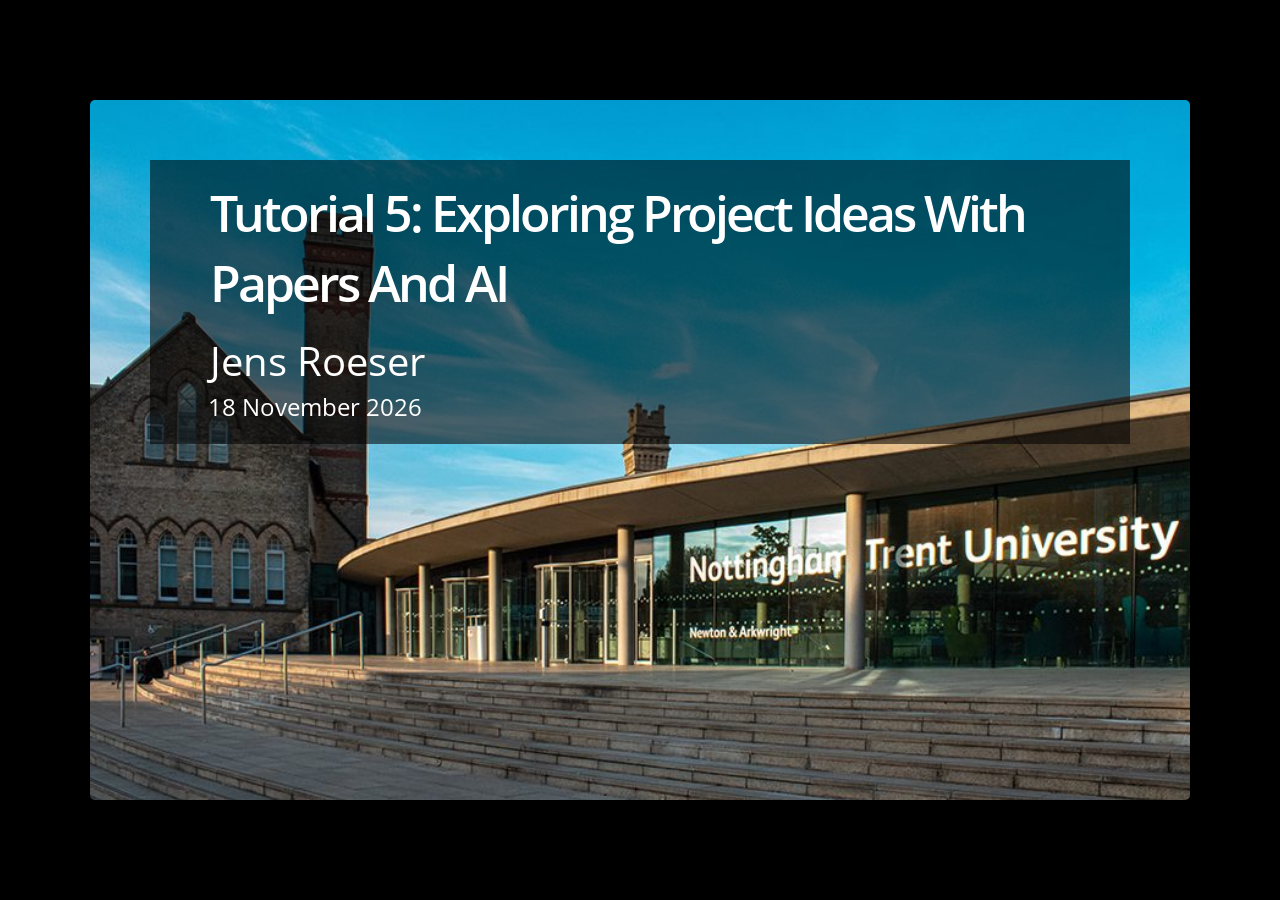
==== 2026/05-project-planning-literature-search-ai.html @ f16614b0 "Publish reviewed tutorial slides from e262f76" ====
<!DOCTYPE html>
<html>
<head>
  <title>Tutorial 5: Exploring Project Ideas With Papers And AI</title>

  <meta charset="utf-8">
  <meta http-equiv="X-UA-Compatible" content="chrome=1">
  <meta name="generator" content="pandoc" />



  <meta name="date" content="2026-11-18" />

  <meta name="viewport" content="width=device-width, initial-scale=1">
  <meta name="apple-mobile-web-app-capable" content="yes">

  <base target="_blank">

  <script type="text/javascript">
    var SLIDE_CONFIG = {
      // Slide settings
      settings: {
                title: 'Tutorial 5: Exploring Project Ideas With Papers And AI',
                        useBuilds: true,
        usePrettify: true,
        enableSlideAreas: true,
        enableTouch: true,
                      },

      // Author information
      presenters: [
            {
        name:  '<span style="font-size: 40px; font-face: bold">Jens Roeser</span>' ,
        company: '',
        gplus: '',
        twitter: '',
        www: '',
        github: ''
      },
            ]
    };
  </script>

  <script>// Pandoc 2.9 adds attributes on both header and div. We remove the former (to
// be compatible with the behavior of Pandoc < 2.8).
document.addEventListener('DOMContentLoaded', function(e) {
  var hs = document.querySelectorAll("div.section[class*='level'] > :first-child");
  var i, h, a;
  for (i = 0; i < hs.length; i++) {
    h = hs[i];
    if (!/^h[1-6]$/i.test(h.tagName)) continue;  // it should be a header h1-h6
    a = h.attributes;
    while (a.length > 0) h.removeAttribute(a[0].name);
  }
});
</script>
  <style type="text/css">@font-face {
font-family: 'Open Sans';
font-style: normal;
font-weight: 400;
src: url([data-uri]) format('truetype');
}
@font-face {
font-family: 'Open Sans';
font-style: normal;
font-weight: 600;
src: url([data-uri]) format('truetype');
}
@font-face {
font-family: 'Open Sans';
font-style: italic;
font-weight: 400;
src: url([data-uri]) format('truetype');
}
@font-face {
font-family: 'Open Sans';
font-style: italic;
font-weight: 600;
src: url([data-uri]) format('truetype');
}
@font-face {
font-family: 'Source Code Pro';
font-style: normal;
font-weight: 400;
src: url([data-uri]) format('truetype');
}
</style>
  <style type="text/css">@charset "UTF-8";

html, body, div, span, applet, object, iframe,
h1, h2, h3, h4, h5, h6, p, blockquote, pre,
a, abbr, acronym, address, big, cite, code,
del, dfn, em, img, ins, kbd, q, s, samp,
small, strike, strong, tt, var,
b, u, i, center,
dl, dt, dd, ol, ul, li,
fieldset, form, label, legend,
table, caption, tbody, tfoot, thead, tr, th, td,
article, aside, canvas, details, embed,
figure, figcaption, footer, header, hgroup,
menu, nav, output, ruby, section, summary,
time, mark, audio, video {
margin: 0;
padding: 0;
border: 0;
font: inherit;
font-size: 100%;
vertical-align: baseline;
}

html {
line-height: 1.2;
}

ul {
list-style: none;
}

table {
border-collapse: collapse;
border-spacing: 0;
}

caption, th, td {
font-weight: normal;
vertical-align: middle;
}

q, blockquote {
quotes: none;
}

q:before, q:after, blockquote:before, blockquote:after {
content: "";
content: none;
}

a img {
border: none;
}

article, aside, details, figcaption, figure, footer, header, hgroup, menu, nav, section, summary {
display: block;
}


html {
height: 100%;
overflow: hidden;
}

body {
margin: 0;
padding: 0;
opacity: 0;
height: 100%;
min-height: 740px;
width: 100%;
overflow: hidden;
color: #fff;
-webkit-font-smoothing: antialiased;
-moz-font-smoothing: antialiased;
-ms-font-smoothing: antialiased;
-o-font-smoothing: antialiased;
-webkit-transition: opacity 250ms ease-in;
-webkit-transition-delay: 100ms;
-moz-transition: opacity 250ms ease-in 100ms;
-o-transition: opacity 250ms ease-in 100ms;
transition: opacity 250ms ease-in 100ms;
}

body.loaded {
opacity: 1 !important;
}

input, button {
vertical-align: middle;
}

slides > slide[hidden] {
display: none !important;
}

slides {
width: 100%;
height: 100%;
position: absolute;
left: 0;
top: 0;
-webkit-transform: translate3d(0, 0, 0);
-moz-transform: translate3d(0, 0, 0);
-ms-transform: translate3d(0, 0, 0);
-o-transform: translate3d(0, 0, 0);
transform: translate3d(0, 0, 0);
-webkit-perspective: 1000;
-moz-perspective: 1000;
-ms-perspective: 1000;
-o-perspective: 1000;
perspective: 1000;
-webkit-transform-style: preserve-3d;
-moz-transform-style: preserve-3d;
-ms-transform-style: preserve-3d;
-o-transform-style: preserve-3d;
transform-style: preserve-3d;
-webkit-transition: opacity 250ms ease-in;
-webkit-transition-delay: 100ms;
-moz-transition: opacity 250ms ease-in 100ms;
-o-transition: opacity 250ms ease-in 100ms;
transition: opacity 250ms ease-in 100ms;
}

slides > slide {
display: block;
position: absolute;
overflow: hidden;
left: 50%;
top: 50%;
-webkit-box-sizing: border-box;
-moz-box-sizing: border-box;
box-sizing: border-box;
}




::selection {
color: white;
background-color: #ffd14d;
text-shadow: none;
}

::-webkit-scrollbar {
height: 16px;
overflow: visible;
width: 16px;
}

::-webkit-scrollbar-thumb {
background-color: rgba(0, 0, 0, 0.1);
background-clip: padding-box;
border: solid transparent;
min-height: 28px;
padding: 100px 0 0;
-webkit-box-shadow: inset 1px 1px 0 rgba(0, 0, 0, 0.1), inset 0 -1px 0 rgba(0, 0, 0, 0.07);
-moz-box-shadow: inset 1px 1px 0 rgba(0, 0, 0, 0.1), inset 0 -1px 0 rgba(0, 0, 0, 0.07);
box-shadow: inset 1px 1px 0 rgba(0, 0, 0, 0.1), inset 0 -1px 0 rgba(0, 0, 0, 0.07);
border-width: 1px 1px 1px 6px;
}

::-webkit-scrollbar-thumb:hover {
background-color: rgba(0, 0, 0, 0.5);
}

::-webkit-scrollbar-button {
height: 0;
width: 0;
}

::-webkit-scrollbar-track {
background-clip: padding-box;
border: solid transparent;
border-width: 0 0 0 4px;
}

::-webkit-scrollbar-corner {
background: transparent;
}

body {
background: black;
}

slides > slide {
font-family: 'Open Sans', Arial, sans-serif;
font-size: 26px;
color: #797979;
width: 900px;
height: 700px;
margin-left: -450px;
margin-top: -350px;
padding: 40px 60px;
-webkit-border-radius: 5px;
-moz-border-radius: 5px;
-ms-border-radius: 5px;
-o-border-radius: 5px;
border-radius: 5px;
-webkit-transition: all 0.6s ease-in-out;
-moz-transition: all 0.6s ease-in-out;
-o-transition: all 0.6s ease-in-out;
transition: all 0.6s ease-in-out;
}

slides > slide.far-past {
}

slides > slide.past {
opacity: 0;
}

slides > slide.current {
display: block;
opacity: 1;
z-index: 1;
}
slides > slide:not(.current) {
z-index: 0;
}

slides > slide.current .auto-fadein {
opacity: 1;
}

slides > slide.current .gdbar {
-webkit-background-size: 100% 100%;
-moz-background-size: 100% 100%;
-o-background-size: 100% 100%;
background-size: 100% 100%;
}

slides > slide.next {
opacity: 0;
pointer-events: none;
}

slides > slide.far-next {
}

slides > slide.dark {
background: #515151 !important;
}

slides > slide:not(.nobackground):after {
font-size: 12pt;
content: attr(data-slide-num) "/" attr(data-total-slides);
position: absolute;
bottom: 20px;
right: 60px;
line-height: 1.9;
}

slides > slide.title-slide:after {
content: '';
position: absolute;
bottom: 40px;
right: 40px;
width: 100%;
height: 60px;
}

slides > slide.backdrop {
z-index: -10;
display: block !important;
background: -webkit-gradient(linear, 50% 0%, 50% 100%, color-stop(0%, #ffffff), color-stop(85%, #ffffff), color-stop(100%, #e6e6e6));
background: -webkit-linear-gradient(#ffffff, #ffffff 85%, #e6e6e6);
background: -moz-linear-gradient(#ffffff, #ffffff 85%, #e6e6e6);
background: -o-linear-gradient(#ffffff, #ffffff 85%, #e6e6e6);
background: linear-gradient(#ffffff, #ffffff 85%, #e6e6e6);
background-color: white;
}

slides > slide.backdrop:after, slides > slide.backdrop:before {
display: none;
}

slides > slide > hgroup + article {
margin-top: 45px;
}

slides > slide > hgroup + article.flexbox.vcenter, slides > slide > hgroup + article.flexbox.vleft, slides > slide > hgroup + article.flexbox.vright {
height: 80%;
}

slides > slide > hgroup + article p {
margin-bottom: 1em;
}

slides > slide > article:only-child {
height: 100%;
}

slides > slide > article:only-child > iframe {
height: 95%;
}

slides.layout-faux-widescreen > slide {
padding: 40px 160px;
}

slides.layout-widescreen > slide,
slides.layout-faux-widescreen > slide {
margin-left: -550px;
width: 1100px;
}

slides.layout-widescreen > slide.far-past,
slides.layout-faux-widescreen > slide.far-past {
-webkit-transform: translate(-2260px);
-moz-transform: translate(-2260px);
-ms-transform: translate(-2260px);
-o-transform: translate(-2260px);
transform: translate(-2260px);
-webkit-transform: translate3d(-2260px, 0, 0);
-moz-transform: translate3d(-2260px, 0, 0);
-ms-transform: translate3d(-2260px, 0, 0);
-o-transform: translate3d(-2260px, 0, 0);
transform: translate3d(-2260px, 0, 0);
}

slides.layout-widescreen > slide.past,
slides.layout-faux-widescreen > slide.past {
display: block;
opacity: 0;
}

slides.layout-widescreen > slide.current,
slides.layout-faux-widescreen > slide.current {
display: block;
opacity: 1;
}

slides.layout-widescreen > slide.next,
slides.layout-faux-widescreen > slide.next {
display: block;
opacity: 0;
pointer-events: none;
}

slides.layout-widescreen > slide.far-next,
slides.layout-faux-widescreen > slide.far-next {
-webkit-transform: translate(2260px);
-moz-transform: translate(2260px);
-ms-transform: translate(2260px);
-o-transform: translate(2260px);
transform: translate(2260px);
-webkit-transform: translate3d(2260px, 0, 0);
-moz-transform: translate3d(2260px, 0, 0);
-ms-transform: translate3d(2260px, 0, 0);
-o-transform: translate3d(2260px, 0, 0);
transform: translate3d(2260px, 0, 0);
}

slides.layout-widescreen #prev-slide-area,
slides.layout-faux-widescreen #prev-slide-area {
margin-left: -650px;
}

slides.layout-widescreen #next-slide-area,
slides.layout-faux-widescreen #next-slide-area {
margin-left: 550px;
}

b {
font-weight: 600;
}

a {
color: #2a7cdf;
text-decoration: none;
border-bottom: 1px solid rgba(42, 124, 223, 0.5);
}

a:hover {
color: black !important;
}

h1, h2, h3 {
font-weight: 600;
}

h2 {
font-size: 45px;
line-height: 65px;
letter-spacing: -2px;
color: #515151;
}

h3 {
font-size: 30px;
letter-spacing: -1px;
line-height: 2;
font-weight: inherit;
color: #797979;
}

ol, ul {
margin-left: 1.2em;
margin-bottom: 1em;
position: relative;
}
ol {
margin-left: 1.4em;
}

ol li,
ul li {
margin-bottom: 0.5em;
}

ul li ul {
margin-left: 2em;
margin-bottom: 0;
}

ul li ul li:before {
content: '-';
font-weight: 600;
}

ul > li:before {
content: '\00B7';
margin-left: -1em;
position: absolute;
font-weight: 600;
}

ul ul,
ol ul {
margin-top: .5em;
}
ol ul,
ol ol {
margin-top: .5em;
}

.highlight-code slide.current pre > * {
opacity: 0.25;
-webkit-transition: opacity 0.5s ease-in;
-moz-transition: opacity 0.5s ease-in;
-o-transition: opacity 0.5s ease-in;
transition: opacity 0.5s ease-in;
}

.highlight-code slide.current b {
opacity: 1;
}

pre {
font-family: 'Source Code Pro', 'Courier New', monospace;
font-size: 20px;
line-height: 28px;
padding: 10px 0 10px 60px;
letter-spacing: -1px;
margin-bottom: 20px;
width: 106%;
left: -60px;
position: relative;
-webkit-box-sizing: border-box;
-moz-box-sizing: border-box;
box-sizing: border-box;

}
.prettyprint {
background-color: #e6e6e6;
}

pre[data-lang]:after {
content: attr(data-lang);
background-color: darkgrey;
right: 0;
top: 0;
position: absolute;
font-size: 16pt;
color: white;
padding: 2px 25px;
text-transform: uppercase;
}

pre[data-lang="go"] {
color: #333;
}

code {
font-size: 95%;
font-family: 'Source Code Pro', 'Courier New', monospace;
color: black;
}

iframe {
width: 100%;
height: 510px;
background: white;
border: 1px solid #e6e6e6;
-webkit-box-sizing: border-box;
-moz-box-sizing: border-box;
box-sizing: border-box;
}

dt {
font-weight: bold;
}

button {
display: inline-block;
background: -webkit-gradient(linear, 50% 0%, 50% 100%, color-stop(40%, #f9f9f9), color-stop(70%, #e3e3e3));
background: -webkit-linear-gradient(#f9f9f9 40%, #e3e3e3 70%);
background: -moz-linear-gradient(#f9f9f9 40%, #e3e3e3 70%);
background: -o-linear-gradient(#f9f9f9 40%, #e3e3e3 70%);
background: linear-gradient(#f9f9f9 40%, #e3e3e3 70%);
border: 1px solid darkgrey;
-webkit-border-radius: 3px;
-moz-border-radius: 3px;
-ms-border-radius: 3px;
-o-border-radius: 3px;
border-radius: 3px;
padding: 5px 8px;
outline: none;
white-space: nowrap;
-webkit-user-select: none;
-moz-user-select: none;
user-select: none;
cursor: pointer;
text-shadow: 1px 1px white;
font-size: 10pt;
}

button:not(:disabled):hover {
border-color: #515151;
}

button:not(:disabled):active {
background: -webkit-gradient(linear, 50% 0%, 50% 100%, color-stop(40%, #e3e3e3), color-stop(70%, #f9f9f9));
background: -webkit-linear-gradient(#e3e3e3 40%, #f9f9f9 70%);
background: -moz-linear-gradient(#e3e3e3 40%, #f9f9f9 70%);
background: -o-linear-gradient(#e3e3e3 40%, #f9f9f9 70%);
background: linear-gradient(#e3e3e3 40%, #f9f9f9 70%);
}

:disabled {
color: darkgrey;
}

.blue {
color: #4387fd;
}

.blue2 {
color: #3c8ef3;
}

.blue3 {
color: #2a7cdf;
}

.yellow {
color: #ffd14d;
}

.yellow2 {
color: #f9cc46;
}

.yellow3 {
color: #f6c000;
}

.green {
color: #0da861;
}

.green2 {
color: #00a86d;
}

.green3 {
color: #009f5d;
}

.red {
color: #f44a3f;
}

.red2 {
color: #e0543e;
}

.red3 {
color: #d94d3a;
}

.gray {
color: #e6e6e6;
}

.gray2 {
color: darkgrey;
}

.gray3 {
color: #797979;
}

.gray4 {
color: #515151;
}

.white {
color: white !important;
}

.black {
color: black !important;
}

.columns-2 {
-webkit-column-count: 2;
-moz-column-count: 2;
-ms-column-count: 2;
-o-column-count: 2;
column-count: 2;
}

.columns-2 ul, .columns-2 ol {
-webkit-transform: translate3d(0, 0, 0);
}

table.rmdtable {
width: 100%;
border-collapse: -moz-initial;
border-collapse: initial;
border-spacing: 2px;
border-bottom: 1px solid #797979;
}

table.rmdtable tr > td:first-child, table th {
font-weight: 600;
color: #515151;
}

table.rmdtable tr:nth-child(odd) {
background-color: #e6e6e6;
}

table.rmdtable th {
color: white;
font-size: 18px;
background: -webkit-gradient(linear, 50% 0%, 50% 100%, color-stop(40%, #4387fd), color-stop(80%, #2a7cdf)) no-repeat;
background: -webkit-linear-gradient(top, #4387fd 40%, #2a7cdf 80%) no-repeat;
background: -moz-linear-gradient(top, #4387fd 40%, #2a7cdf 80%) no-repeat;
background: -o-linear-gradient(top, #4387fd 40%, #2a7cdf 80%) no-repeat;
background: linear-gradient(top, #4387fd 40%, #2a7cdf 80%) no-repeat;
}

table.rmdtable td, table th {
font-size: 18px;
padding: 1em 0.5em;
}

table.rmdtable td.highlight {
color: #515151;
background: -webkit-gradient(linear, 50% 0%, 50% 100%, color-stop(40%, #ffd14d), color-stop(80%, #f6c000)) no-repeat;
background: -webkit-linear-gradient(top, #ffd14d 40%, #f6c000 80%) no-repeat;
background: -moz-linear-gradient(top, #ffd14d 40%, #f6c000 80%) no-repeat;
background: -o-linear-gradient(top, #ffd14d 40%, #f6c000 80%) no-repeat;
background: linear-gradient(top, #ffd14d 40%, #f6c000 80%) no-repeat;
}

table.rmdtable.rows {
border-bottom: none;
border-right: 1px solid #797979;
}

q {
font-size: 45px;
line-height: 72px;
}

q:before {
content: '\201C';
position: absolute;
margin-left: -0.5em;
}

q:after {
content: '\201D';
position: absolute;
margin-left: 0.1em;
}

slide.fill {
background-repeat: no-repeat;
-webkit-border-radius: 5px;
-moz-border-radius: 5px;
-ms-border-radius: 5px;
-o-border-radius: 5px;
border-radius: 5px;
-webkit-background-size: cover;
-moz-background-size: cover;
-o-background-size: cover;
background-size: cover;
}


article.smaller p, article.smaller ul, article.smaller ol {
font-size: 20px;
line-height: 24px;
letter-spacing: 0;
}

article.smaller table td, article.smaller table th {
font-size: 14px;
}

article.smaller pre {
font-size: 15px;
line-height: 20px;
letter-spacing: 0;
}

article.smaller q {
font-size: 40px;
line-height: 48px;
}

article.smaller q:before, article.smaller q:after {
font-size: 60px;
}


.build > * {
-webkit-transition: opacity 0.5s ease-in-out;
-webkit-transition-delay: 0.2s;
-moz-transition: opacity 0.5s ease-in-out 0.2s;
-o-transition: opacity 0.5s ease-in-out 0.2s;
transition: opacity 0.5s ease-in-out 0.2s;
}

.build .to-build {
opacity: 0;
}

.build .build-fade {
opacity: 0.3;
}

.build .build-fade:hover {
opacity: 1.0;
}

.popup .next .build .to-build {
opacity: 1;
}

.popup .next .build .build-fade {
opacity: 1;
}


.prettyprint .str,
.prettyprint .atv {

color: #009f5d;
}

.prettyprint .kwd,
.prettyprint .tag {

color: #0066cc;
}

.prettyprint .com {

color: #797979;
font-style: italic;
}

.prettyprint .lit {

color: #7f0000;
}

.prettyprint .pun,
.prettyprint .opn,
.prettyprint .clo {
color: #515151;
}

.prettyprint .typ,
.prettyprint .atn,
.prettyprint .dec,
.prettyprint .var {

color: #d94d3a;
}

.prettyprint .pln {
color: #515151;
}

.note {
position: absolute;
z-index: 100;
width: 100%;
height: 100%;
top: 0;
left: 0;
padding: 1em;
background: rgba(0, 0, 0, 0.3);
opacity: 0;
pointer-events: none;
display: -webkit-box !important;
display: -moz-box !important;
display: -ms-box !important;
display: -o-box !important;
display: box !important;
-webkit-box-orient: vertical;
-moz-box-orient: vertical;
-ms-box-orient: vertical;
box-orient: vertical;
-webkit-box-align: center;
-moz-box-align: center;
-ms-box-align: center;
box-align: center;
-webkit-box-pack: center;
-moz-box-pack: center;
-ms-box-pack: center;
box-pack: center;
-webkit-border-radius: 5px;
-moz-border-radius: 5px;
-ms-border-radius: 5px;
-o-border-radius: 5px;
border-radius: 5px;
-webkit-box-sizing: border-box;
-moz-box-sizing: border-box;
box-sizing: border-box;
-webkit-transform: translateY(350px);
-moz-transform: translateY(350px);
-ms-transform: translateY(350px);
-o-transform: translateY(350px);
transform: translateY(350px);
-webkit-transition: all 0.4s ease-in-out;
-moz-transition: all 0.4s ease-in-out;
-o-transition: all 0.4s ease-in-out;
transition: all 0.4s ease-in-out;
}

.note > section {
background: #fff;
-webkit-border-radius: 5px;
-moz-border-radius: 5px;
-ms-border-radius: 5px;
-o-border-radius: 5px;
border-radius: 5px;
-webkit-box-shadow: 0 0 10px #797979;
-moz-box-shadow: 0 0 10px #797979;
box-shadow: 0 0 10px #797979;
width: 60%;
padding: 2em;
}

.with-notes.popup slides.layout-widescreen slide.next,
.with-notes.popup slides.layout-faux-widescreen slide.next {
-webkit-transform: translate3d(690px, 80px, 0) scale(0.35);
-moz-transform: translate3d(690px, 80px, 0) scale(0.35);
-ms-transform: translate3d(690px, 80px, 0) scale(0.35);
-o-transform: translate3d(690px, 80px, 0) scale(0.35);
transform: translate3d(690px, 80px, 0) scale(0.35);
}

.with-notes.popup slides.layout-widescreen slide .note,
.with-notes.popup slides.layout-faux-widescreen slide .note {
-webkit-transform: translate3d(300px, 800px, 0) scale(1.5);
-moz-transform: translate3d(300px, 800px, 0) scale(1.5);
-ms-transform: translate3d(300px, 800px, 0) scale(1.5);
-o-transform: translate3d(300px, 800px, 0) scale(1.5);
transform: translate3d(300px, 800px, 0) scale(1.5);
}

.with-notes.popup slide {
overflow: visible;
background: white;
-webkit-transition: none;
-moz-transition: none;
-o-transition: none;
transition: none;
pointer-events: none;
-webkit-transform-origin: 0 0;
-moz-transform-origin: 0 0;
-ms-transform-origin: 0 0;
-o-transform-origin: 0 0;
transform-origin: 0 0;
}

.with-notes.popup slide:not(.backdrop) {
-webkit-transform: scale(0.6) translate3d(0.5em, 0.5em, 0);
-moz-transform: scale(0.6) translate3d(0.5em, 0.5em, 0);
-ms-transform: scale(0.6) translate3d(0.5em, 0.5em, 0);
-o-transform: scale(0.6) translate3d(0.5em, 0.5em, 0);
transform: scale(0.6) translate3d(0.5em, 0.5em, 0);
-webkit-box-shadow: 0 0 10px #797979;
-moz-box-shadow: 0 0 10px #797979;
box-shadow: 0 0 10px #797979;
}

.with-notes.popup slide.backdrop {
background-image: -webkit-gradient(radial, 50% 50%, 0, 50% 50%, 600, color-stop(0%, #b1dfff), color-stop(100%, #4387fd));
background-image: -webkit-radial-gradient(50% 50%, #b1dfff 0%, #4387fd 600px);
background-image: -moz-radial-gradient(50% 50%, #b1dfff 0%, #4387fd 600px);
background-image: -o-radial-gradient(50% 50%, #b1dfff 0%, #4387fd 600px);
background-image: radial-gradient(50% 50%, #b1dfff 0%, #4387fd 600px);
}

.with-notes.popup slide.next {
-webkit-transform: translate3d(570px, 80px, 0) scale(0.35);
-moz-transform: translate3d(570px, 80px, 0) scale(0.35);
-ms-transform: translate3d(570px, 80px, 0) scale(0.35);
-o-transform: translate3d(570px, 80px, 0) scale(0.35);
transform: translate3d(570px, 80px, 0) scale(0.35);
opacity: 1 !important;
}

.with-notes.popup slide.next .note {
display: none !important;
}

.with-notes.popup .note {
width: 109%;
height: 260px;
background: #e6e6e6;
padding: 0;
-webkit-box-shadow: 0 0 10px #797979;
-moz-box-shadow: 0 0 10px #797979;
box-shadow: 0 0 10px #797979;
-webkit-transform: translate3d(250px, 800px, 0) scale(1.5);
-moz-transform: translate3d(250px, 800px, 0) scale(1.5);
-ms-transform: translate3d(250px, 800px, 0) scale(1.5);
-o-transform: translate3d(250px, 800px, 0) scale(1.5);
transform: translate3d(250px, 800px, 0) scale(1.5);
-webkit-transition: opacity 400ms ease-in-out;
-moz-transition: opacity 400ms ease-in-out;
-o-transition: opacity 400ms ease-in-out;
transition: opacity 400ms ease-in-out;
}

.with-notes.popup .note > section {
background: #fff;
-webkit-border-radius: 5px;
-moz-border-radius: 5px;
-ms-border-radius: 5px;
-o-border-radius: 5px;
border-radius: 5px;
height: 100%;
width: 100%;
-webkit-box-sizing: border-box;
-moz-box-sizing: border-box;
box-sizing: border-box;
-webkit-box-shadow: none;
-moz-box-shadow: none;
box-shadow: none;
overflow: auto;
padding: 1em;
}

.with-notes .note {
opacity: 1;
-webkit-transform: translateY(0);
-moz-transform: translateY(0);
-ms-transform: translateY(0);
-o-transform: translateY(0);
transform: translateY(0);
pointer-events: auto;
}

.source {
font-size: 14px;
color: darkgrey;
position: absolute;
bottom: 70px;
left: 60px;
}

.centered {
text-align: center;
}

.reflect {
-webkit-box-reflect: below 3px -webkit-linear-gradient(rgba(255, 255, 255, 0) 85%, white 150%);
-moz-box-reflect: below 3px -moz-linear-gradient(rgba(255, 255, 255, 0) 85%, white 150%);
-o-box-reflect: below 3px -o-linear-gradient(rgba(255, 255, 255, 0) 85%, white 150%);
-ms-box-reflect: below 3px -ms-linear-gradient(rgba(255, 255, 255, 0) 85%, white 150%);
box-reflect: below 3px linear-gradient(rgba(255, 255, 255, 0) 85%, #ffffff 150%);
}

.flexbox {
display: -webkit-box !important;
display: -moz-box !important;
display: -ms-box !important;
display: -o-box !important;
display: box !important;
}

.flexbox.vcenter {
-webkit-box-orient: vertical;
-moz-box-orient: vertical;
-ms-box-orient: vertical;
box-orient: vertical;
-webkit-box-align: center;
-moz-box-align: center;
-ms-box-align: center;
box-align: center;
-webkit-box-pack: center;
-moz-box-pack: center;
-ms-box-pack: center;
box-pack: center;
height: 100%;
width: 100%;
}

.flexbox.vleft {
-webkit-box-orient: vertical;
-moz-box-orient: vertical;
-ms-box-orient: vertical;
box-orient: vertical;
-webkit-box-align: left;
-moz-box-align: left;
-ms-box-align: left;
box-align: left;
-webkit-box-pack: center;
-moz-box-pack: center;
-ms-box-pack: center;
box-pack: center;
height: 100%;
width: 100%;
}

.flexbox.vright {
-webkit-box-orient: vertical;
-moz-box-orient: vertical;
-ms-box-orient: vertical;
box-orient: vertical;
-webkit-box-align: end;
-moz-box-align: end;
-ms-box-align: end;
box-align: end;
-webkit-box-pack: center;
-moz-box-pack: center;
-ms-box-pack: center;
box-pack: center;
height: 100%;
width: 100%;
}

.auto-fadein {
-webkit-transition: opacity 0.6s ease-in;
-webkit-transition-delay: 0.6s;
-moz-transition: opacity 0.6s ease-in 0.6s;
-o-transition: opacity 0.6s ease-in 0.6s;
transition: opacity 0.6s ease-in 0.6s;
opacity: 0;
}


.slide-area {
z-index: 1000;
position: absolute;
left: 0;
top: 0;
width: 100px;
height: 700px;
left: 50%;
top: 50%;
cursor: pointer;
margin-top: -350px;
}

#prev-slide-area {
margin-left: -550px;
}

#next-slide-area {
margin-left: 450px;
}


.logoslide img {
width: 383px;
height: 92px;
}

.segue {
padding: 60px 120px;
}

.segue h2 {
color: #e6e6e6;
font-size: 60px;
}

.segue h3 {
color: #e6e6e6;
line-height: 2.8;
}

.segue hgroup {
position: absolute;
bottom: 225px;
}

.thank-you-slide {
background: #4387fd !important;
color: white;
}

.thank-you-slide h2 {
font-size: 60px;
color: inherit;
}

.thank-you-slide article > p {
margin-top: 2em;
font-size: 20pt;
}

.thank-you-slide > p {
position: absolute;
bottom: 80px;
font-size: 24pt;
line-height: 1.3;
}

aside.gdbar {
height: 97px;
width: 215px;
position: absolute;
left: -1px;
top: 125px;
-webkit-border-radius: 0 10px 10px 0;
-moz-border-radius: 0 10px 10px 0;
-ms-border-radius: 0 10px 10px 0;
-o-border-radius: 0 10px 10px 0;
border-radius: 0 10px 10px 0;
background: -webkit-gradient(linear, 0% 50%, 100% 50%, color-stop(0%, #e6e6e6), color-stop(100%, #e6e6e6)) no-repeat;
background: -webkit-linear-gradient(left, #e6e6e6, #e6e6e6) no-repeat;
background: -moz-linear-gradient(left, #e6e6e6, #e6e6e6) no-repeat;
background: -o-linear-gradient(left, #e6e6e6, #e6e6e6) no-repeat;
background: linear-gradient(left, #e6e6e6, #e6e6e6) no-repeat;
-webkit-background-size: 0% 100%;
-moz-background-size: 0% 100%;
-o-background-size: 0% 100%;
background-size: 0% 100%;
-webkit-transition: all 0.5s ease-out;
-webkit-transition-delay: 0.5s;
-moz-transition: all 0.5s ease-out 0.5s;
-o-transition: all 0.5s ease-out 0.5s;
transition: all 0.5s ease-out 0.5s;

}

aside.gdbar.right {
right: 0;
left: -moz-initial;
left: initial;
top: 254px;

-webkit-transform: rotateZ(180deg);
-moz-transform: rotateZ(180deg);
-ms-transform: rotateZ(180deg);
-o-transform: rotateZ(180deg);
transform: rotateZ(180deg);
}

aside.gdbar.right img {
-webkit-transform: rotateZ(180deg);
-moz-transform: rotateZ(180deg);
-ms-transform: rotateZ(180deg);
-o-transform: rotateZ(180deg);
transform: rotateZ(180deg);
}

aside.gdbar.bottom {
top: -moz-initial;
top: initial;
bottom: 60px;
}

aside.gdbar img {
width: 85px;
height: 85px;
position: absolute;
right: 0;
margin: 8px 15px;
}

.title-slide hgroup {
bottom: 100px;
}

.title-slide hgroup h1 {
font-size: 65px;
line-height: 1.4;
letter-spacing: -3px;
color: #515151;
}

.title-slide hgroup h2 {
font-size: 34px;
color: darkgrey;
font-weight: inherit;
}

.title-slide hgroup p {
font-size: 20px;
color: #797979;
line-height: 1.3;
margin-top: 2em;
}

.quote {
color: #e6e6e6;
}

.quote .author {
font-size: 24px;
position: absolute;
bottom: 80px;
line-height: 1.4;
}

[data-config-contact] a {
color: white;
border-bottom: none;
}

[data-config-contact] span {
width: 115px;
display: inline-block;
}

.overview.popup .note {
display: none !important;
}

.overview slides slide {
display: block;
cursor: pointer;
opacity: 0.5;
pointer-events: auto !important;
background: -webkit-gradient(linear, 50% 0%, 50% 100%, color-stop(0%, #ffffff), color-stop(85%, #ffffff), color-stop(100%, #e6e6e6));
background: -webkit-linear-gradient(#ffffff, #ffffff 85%, #e6e6e6);
background: -moz-linear-gradient(#ffffff, #ffffff 85%, #e6e6e6);
background: -o-linear-gradient(#ffffff, #ffffff 85%, #e6e6e6);
background: linear-gradient(#ffffff, #ffffff 85%, #e6e6e6);
background-color: white;
}

.overview slides slide.backdrop {
display: none !important;
}

.overview slides slide.far-past, .overview slides slide.past, .overview slides slide.next, .overview slides slide.far-next, .overview slides slide.far-past {
opacity: 0.5;
display: block;
}

.overview slides slide.current {
opacity: 1;
}

.overview .slide-area {
display: none;
}
slides > slide {
background: linear-gradient(#ffffff, #ffffff 85%, #e6e6e6);
background-color: white;
}
slides > slide {
opacity: 0;
}
@media print {

@page {
size: landscape;
margin: 0;
}

slides slide {
display: block !important;
position: relative;
background: -webkit-gradient(linear, 50% 0%, 50% 100%, color-stop(0%, #ffffff), color-stop(85%, #ffffff), color-stop(100%, #e6e6e6));
background: -webkit-linear-gradient(#ffffff, #ffffff 85%, #e6e6e6);
background: -moz-linear-gradient(#ffffff, #ffffff 85%, #e6e6e6);
background: -o-linear-gradient(#ffffff, #ffffff 85%, #e6e6e6);
background: linear-gradient(#ffffff, #ffffff 85%, #e6e6e6);
background-color: white;
-webkit-transform: none !important;
-moz-transform: none !important;
-ms-transform: none !important;
-o-transform: none !important;
transform: none !important;
width: 100%;
height: 100%;
page-break-after: always;
top: auto !important;
left: auto !important;
margin-top: 0 !important;
margin-left: 0 !important;
opacity: 1 !important;
color: #555;
}

slides slide.far-past, slides slide.past, slides slide.next, slides slide.far-next, slides slide.far-past, slides slide.current {
opacity: 1 !important;
display: block !important;
}

slides slide .build > * {
-webkit-transition: none;
-moz-transition: none;
-o-transition: none;
transition: none;
}

slides slide .build .to-build,
slides slide .build .build-fade {
opacity: 1;
}

slides slide .auto-fadein {
opacity: 1 !important;
}

slides slide.backdrop {
display: none !important;
}

slides slide table.rows {
border-right: 0;
}

slides slide[hidden] {
display: none !important;
}

.slide-area {
display: none;
}

.reflect {
-webkit-box-reflect: none;
-moz-box-reflect: none;
-o-box-reflect: none;
-ms-box-reflect: none;
box-reflect: none;
}

pre, code {
font-family: monospace !important;
}
}

label {
display: block;
margin-bottom: 4px;
}
label, input {
font-size: 16px;
color: #333;
}
input {
width: 220px;
}
.jslider {
margin-top: 8px;
}

.dataTables_info, .dataTables_paginate {
font-size: 14px;
}
</style>
  <style type="text/css">
@media only screen and (max-device-width: 480px) {
slides>slide{-webkit-transition:none !important;-webkit-transition:none !important;-moz-transition:none !important;-o-transition:none !important;transition:none !important}
}
</style>
  <script>/* Modernizr 2.5.3 (Custom Build) | MIT & BSD
 * Build: http://www.modernizr.com/download/#[base64]
 */
;window.Modernizr=function(a,b,c){function C(a){i.cssText=a}function D(a,b){return C(m.join(a+";")+(b||""))}function E(a,b){return typeof a===b}function F(a,b){return!!~(""+a).indexOf(b)}function G(a,b){for(var d in a)if(i[a[d]]!==c)return b=="pfx"?a[d]:!0;return!1}function H(a,b,d){for(var e in a){var f=b[a[e]];if(f!==c)return d===!1?a[e]:E(f,"function")?f.bind(d||b):f}return!1}function I(a,b,c){var d=a.charAt(0).toUpperCase()+a.substr(1),e=(a+" "+o.join(d+" ")+d).split(" ");return E(b,"string")||E(b,"undefined")?G(e,b):(e=(a+" "+p.join(d+" ")+d).split(" "),H(e,b,c))}function K(){e.input=function(c){for(var d=0,e=c.length;d<e;d++)t[c[d]]=c[d]in j;return t.list&&(t.list=!!b.createElement("datalist")&&!!a.HTMLDataListElement),t}("autocomplete autofocus list placeholder max min multiple pattern required step".split(" ")),e.inputtypes=function(a){for(var d=0,e,g,h,i=a.length;d<i;d++)j.setAttribute("type",g=a[d]),e=j.type!=="text",e&&(j.value=k,j.style.cssText="position:absolute;visibility:hidden;",/^range$/.test(g)&&j.style.WebkitAppearance!==c?(f.appendChild(j),h=b.defaultView,e=h.getComputedStyle&&h.getComputedStyle(j,null).WebkitAppearance!=="textfield"&&j.offsetHeight!==0,f.removeChild(j)):/^(search|tel)$/.test(g)||(/^(url|email)$/.test(g)?e=j.checkValidity&&j.checkValidity()===!1:/^color$/.test(g)?(f.appendChild(j),f.offsetWidth,e=j.value!=k,f.removeChild(j)):e=j.value!=k)),s[a[d]]=!!e;return s}("search tel url email datetime date month week time datetime-local number range color".split(" "))}var d="2.5.3",e={},f=b.documentElement,g="modernizr",h=b.createElement(g),i=h.style,j=b.createElement("input"),k=":)",l={}.toString,m=" -webkit- -moz- -o- -ms- ".split(" "),n="Webkit Moz O ms",o=n.split(" "),p=n.toLowerCase().split(" "),q={svg:"http://www.w3.org/2000/svg"},r={},s={},t={},u=[],v=u.slice,w,x=function(a,c,d,e){var h,i,j,k=b.createElement("div"),l=b.body,m=l?l:b.createElement("body");if(parseInt(d,10))while(d--)j=b.createElement("div"),j.id=e?e[d]:g+(d+1),k.appendChild(j);return h=["&#173;","<style>",a,"</style>"].join(""),k.id=g,(l?k:m).innerHTML+=h,m.appendChild(k),l||(m.style.background="",f.appendChild(m)),i=c(k,a),l?k.parentNode.removeChild(k):m.parentNode.removeChild(m),!!i},y=function(b){var c=a.matchMedia||a.msMatchMedia;if(c)return c(b).matches;var d;return x("@media "+b+" { #"+g+" { position: absolute; } }",function(b){d=(a.getComputedStyle?getComputedStyle(b,null):b.currentStyle)["position"]=="absolute"}),d},z=function(){function d(d,e){e=e||b.createElement(a[d]||"div"),d="on"+d;var f=d in e;return f||(e.setAttribute||(e=b.createElement("div")),e.setAttribute&&e.removeAttribute&&(e.setAttribute(d,""),f=E(e[d],"function"),E(e[d],"undefined")||(e[d]=c),e.removeAttribute(d))),e=null,f}var a={select:"input",change:"input",submit:"form",reset:"form",error:"img",load:"img",abort:"img"};return d}(),A={}.hasOwnProperty,B;!E(A,"undefined")&&!E(A.call,"undefined")?B=function(a,b){return A.call(a,b)}:B=function(a,b){return b in a&&E(a.constructor.prototype[b],"undefined")},Function.prototype.bind||(Function.prototype.bind=function(b){var c=this;if(typeof c!="function")throw new TypeError;var d=v.call(arguments,1),e=function(){if(this instanceof e){var a=function(){};a.prototype=c.prototype;var f=new a,g=c.apply(f,d.concat(v.call(arguments)));return Object(g)===g?g:f}return c.apply(b,d.concat(v.call(arguments)))};return e});var J=function(c,d){var f=c.join(""),g=d.length;x(f,function(c,d){var f=b.styleSheets[b.styleSheets.length-1],h=f?f.cssRules&&f.cssRules[0]?f.cssRules[0].cssText:f.cssText||"":"",i=c.childNodes,j={};while(g--)j[i[g].id]=i[g];e.touch="ontouchstart"in a||a.DocumentTouch&&b instanceof DocumentTouch||(j.touch&&j.touch.offsetTop)===9,e.csstransforms3d=(j.csstransforms3d&&j.csstransforms3d.offsetLeft)===9&&j.csstransforms3d.offsetHeight===3,e.generatedcontent=(j.generatedcontent&&j.generatedcontent.offsetHeight)>=1,e.fontface=/src/i.test(h)&&h.indexOf(d.split(" ")[0])===0},g,d)}(['@font-face {font-family:"font";src:url("https://")}',["@media (",m.join("touch-enabled),("),g,")","{#touch{top:9px;position:absolute}}"].join(""),["@media (",m.join("transform-3d),("),g,")","{#csstransforms3d{left:9px;position:absolute;height:3px;}}"].join(""),['#generatedcontent:after{content:"',k,'";visibility:hidden}'].join("")],["fontface","touch","csstransforms3d","generatedcontent"]);r.flexbox=function(){return I("flexOrder")},r["flexbox-legacy"]=function(){return I("boxDirection")},r.canvas=function(){var a=b.createElement("canvas");return!!a.getContext&&!!a.getContext("2d")},r.canvastext=function(){return!!e.canvas&&!!E(b.createElement("canvas").getContext("2d").fillText,"function")},r.webgl=function(){try{var d=b.createElement("canvas"),e;e=!(!a.WebGLRenderingContext||!d.getContext("experimental-webgl")&&!d.getContext("webgl")),d=c}catch(f){e=!1}return e},r.touch=function(){return e.touch},r.geolocation=function(){return!!navigator.geolocation},r.postmessage=function(){return!!a.postMessage},r.websqldatabase=function(){return!!a.openDatabase},r.indexedDB=function(){return!!I("indexedDB",a)},r.hashchange=function(){return z("hashchange",a)&&(b.documentMode===c||b.documentMode>7)},r.history=function(){return!!a.history&&!!history.pushState},r.draganddrop=function(){var a=b.createElement("div");return"draggable"in a||"ondragstart"in a&&"ondrop"in a},r.websockets=function(){for(var b=-1,c=o.length;++b<c;)if(a[o[b]+"WebSocket"])return!0;return"WebSocket"in a},r.rgba=function(){return C("background-color:rgba(150,255,150,.5)"),F(i.backgroundColor,"rgba")},r.hsla=function(){return C("background-color:hsla(120,40%,100%,.5)"),F(i.backgroundColor,"rgba")||F(i.backgroundColor,"hsla")},r.multiplebgs=function(){return C("background:url(https://),url(https://),red url(https://)"),/(url\s*\(.*?){3}/.test(i.background)},r.backgroundsize=function(){return I("backgroundSize")},r.borderimage=function(){return I("borderImage")},r.borderradius=function(){return I("borderRadius")},r.boxshadow=function(){return I("boxShadow")},r.textshadow=function(){return b.createElement("div").style.textShadow===""},r.opacity=function(){return D("opacity:.55"),/^0.55$/.test(i.opacity)},r.cssanimations=function(){return I("animationName")},r.csscolumns=function(){return I("columnCount")},r.cssgradients=function(){var a="background-image:",b="gradient(linear,left top,right bottom,from(#9f9),to(white));",c="linear-gradient(left top,#9f9, white);";return C((a+"-webkit- ".split(" ").join(b+a)+m.join(c+a)).slice(0,-a.length)),F(i.backgroundImage,"gradient")},r.cssreflections=function(){return I("boxReflect")},r.csstransforms=function(){return!!I("transform")},r.csstransforms3d=function(){var a=!!I("perspective");return a&&"webkitPerspective"in f.style&&(a=e.csstransforms3d),a},r.csstransitions=function(){return I("transition")},r.fontface=function(){return e.fontface},r.generatedcontent=function(){return e.generatedcontent},r.video=function(){var a=b.createElement("video"),c=!1;try{if(c=!!a.canPlayType)c=new Boolean(c),c.ogg=a.canPlayType('video/ogg; codecs="theora"').replace(/^no$/,""),c.h264=a.canPlayType('video/mp4; codecs="avc1.42E01E"').replace(/^no$/,""),c.webm=a.canPlayType('video/webm; codecs="vp8, vorbis"').replace(/^no$/,"")}catch(d){}return c},r.audio=function(){var a=b.createElement("audio"),c=!1;try{if(c=!!a.canPlayType)c=new Boolean(c),c.ogg=a.canPlayType('audio/ogg; codecs="vorbis"').replace(/^no$/,""),c.mp3=a.canPlayType("audio/mpeg;").replace(/^no$/,""),c.wav=a.canPlayType('audio/wav; codecs="1"').replace(/^no$/,""),c.m4a=(a.canPlayType("audio/x-m4a;")||a.canPlayType("audio/aac;")).replace(/^no$/,"")}catch(d){}return c},r.localstorage=function(){try{return localStorage.setItem(g,g),localStorage.removeItem(g),!0}catch(a){return!1}},r.sessionstorage=function(){try{return sessionStorage.setItem(g,g),sessionStorage.removeItem(g),!0}catch(a){return!1}},r.webworkers=function(){return!!a.Worker},r.applicationcache=function(){return!!a.applicationCache},r.svg=function(){return!!b.createElementNS&&!!b.createElementNS(q.svg,"svg").createSVGRect},r.inlinesvg=function(){var a=b.createElement("div");return a.innerHTML="<svg/>",(a.firstChild&&a.firstChild.namespaceURI)==q.svg},r.smil=function(){return!!b.createElementNS&&/SVGAnimate/.test(l.call(b.createElementNS(q.svg,"animate")))},r.svgclippaths=function(){return!!b.createElementNS&&/SVGClipPath/.test(l.call(b.createElementNS(q.svg,"clipPath")))};for(var L in r)B(r,L)&&(w=L.toLowerCase(),e[w]=r[L](),u.push((e[w]?"":"no-")+w));return e.input||K(),C(""),h=j=null,e._version=d,e._prefixes=m,e._domPrefixes=p,e._cssomPrefixes=o,e.mq=y,e.hasEvent=z,e.testProp=function(a){return G([a])},e.testAllProps=I,e.testStyles=x,e.prefixed=function(a,b,c){return b?I(a,b,c):I(a,"pfx")},e}(this,this.document),function(a,b,c){function d(a){return o.call(a)=="[object Function]"}function e(a){return typeof a=="string"}function f(){}function g(a){return!a||a=="loaded"||a=="complete"||a=="uninitialized"}function h(){var a=p.shift();q=1,a?a.t?m(function(){(a.t=="c"?B.injectCss:B.injectJs)(a.s,0,a.a,a.x,a.e,1)},0):(a(),h()):q=0}function i(a,c,d,e,f,i,j){function k(b){if(!o&&g(l.readyState)&&(u.r=o=1,!q&&h(),l.onload=l.onreadystatechange=null,b)){a!="img"&&m(function(){t.removeChild(l)},50);for(var d in y[c])y[c].hasOwnProperty(d)&&y[c][d].onload()}}var j=j||B.errorTimeout,l={},o=0,r=0,u={t:d,s:c,e:f,a:i,x:j};y[c]===1&&(r=1,y[c]=[],l=b.createElement(a)),a=="object"?l.data=c:(l.src=c,l.type=a),l.width=l.height="0",l.onerror=l.onload=l.onreadystatechange=function(){k.call(this,r)},p.splice(e,0,u),a!="img"&&(r||y[c]===2?(t.insertBefore(l,s?null:n),m(k,j)):y[c].push(l))}function j(a,b,c,d,f){return q=0,b=b||"j",e(a)?i(b=="c"?v:u,a,b,this.i++,c,d,f):(p.splice(this.i++,0,a),p.length==1&&h()),this}function k(){var a=B;return a.loader={load:j,i:0},a}var l=b.documentElement,m=a.setTimeout,n=b.getElementsByTagName("script")[0],o={}.toString,p=[],q=0,r="MozAppearance"in l.style,s=r&&!!b.createRange().compareNode,t=s?l:n.parentNode,l=a.opera&&o.call(a.opera)=="[object Opera]",l=!!b.attachEvent&&!l,u=r?"object":l?"script":"img",v=l?"script":u,w=Array.isArray||function(a){return o.call(a)=="[object Array]"},x=[],y={},z={timeout:function(a,b){return b.length&&(a.timeout=b[0]),a}},A,B;B=function(a){function b(a){var a=a.split("!"),b=x.length,c=a.pop(),d=a.length,c={url:c,origUrl:c,prefixes:a},e,f,g;for(f=0;f<d;f++)g=a[f].split("="),(e=z[g.shift()])&&(c=e(c,g));for(f=0;f<b;f++)c=x[f](c);return c}function g(a,e,f,g,i){var j=b(a),l=j.autoCallback;j.url.split(".").pop().split("?").shift(),j.bypass||(e&&(e=d(e)?e:e[a]||e[g]||e[a.split("/").pop().split("?")[0]]||h),j.instead?j.instead(a,e,f,g,i):(y[j.url]?j.noexec=!0:y[j.url]=1,f.load(j.url,j.forceCSS||!j.forceJS&&"css"==j.url.split(".").pop().split("?").shift()?"c":c,j.noexec,j.attrs,j.timeout),(d(e)||d(l))&&f.load(function(){k(),e&&e(j.origUrl,i,g),l&&l(j.origUrl,i,g),y[j.url]=2})))}function i(a,b){function c(a,c){if(a){if(e(a))c||(j=function(){var a=[].slice.call(arguments);k.apply(this,a),l()}),g(a,j,b,0,h);else if(Object(a)===a)for(n in m=function(){var b=0,c;for(c in a)a.hasOwnProperty(c)&&b++;return b}(),a)a.hasOwnProperty(n)&&(!c&&!--m&&(d(j)?j=function(){var a=[].slice.call(arguments);k.apply(this,a),l()}:j[n]=function(a){return function(){var b=[].slice.call(arguments);a&&a.apply(this,b),l()}}(k[n])),g(a[n],j,b,n,h))}else!c&&l()}var h=!!a.test,i=a.load||a.both,j=a.callback||f,k=j,l=a.complete||f,m,n;c(h?a.yep:a.nope,!!i),i&&c(i)}var j,l,m=this.yepnope.loader;if(e(a))g(a,0,m,0);else if(w(a))for(j=0;j<a.length;j++)l=a[j],e(l)?g(l,0,m,0):w(l)?B(l):Object(l)===l&&i(l,m);else Object(a)===a&&i(a,m)},B.addPrefix=function(a,b){z[a]=b},B.addFilter=function(a){x.push(a)},B.errorTimeout=1e4,b.readyState==null&&b.addEventListener&&(b.readyState="loading",b.addEventListener("DOMContentLoaded",A=function(){b.removeEventListener("DOMContentLoaded",A,0),b.readyState="complete"},0)),a.yepnope=k(),a.yepnope.executeStack=h,a.yepnope.injectJs=function(a,c,d,e,i,j){var k=b.createElement("script"),l,o,e=e||B.errorTimeout;k.src=a;for(o in d)k.setAttribute(o,d[o]);c=j?h:c||f,k.onreadystatechange=k.onload=function(){!l&&g(k.readyState)&&(l=1,c(),k.onload=k.onreadystatechange=null)},m(function(){l||(l=1,c(1))},e),i?k.onload():n.parentNode.insertBefore(k,n)},a.yepnope.injectCss=function(a,c,d,e,g,i){var e=b.createElement("link"),j,c=i?h:c||f;e.href=a,e.rel="stylesheet",e.type="text/css";for(j in d)e.setAttribute(j,d[j]);g||(n.parentNode.insertBefore(e,n),m(c,0))}}(this,document),Modernizr.load=function(){yepnope.apply(window,[].slice.call(arguments,0))};</script>
  <script>var q=null;window.PR_SHOULD_USE_CONTINUATION=!0;
(function(){function L(a){function m(a){var f=a.charCodeAt(0);if(f!==92)return f;var b=a.charAt(1);return(f=r[b])?f:"0"<=b&&b<="7"?parseInt(a.substring(1),8):b==="u"||b==="x"?parseInt(a.substring(2),16):a.charCodeAt(1)}function e(a){if(a<32)return(a<16?"\\x0":"\\x")+a.toString(16);a=String.fromCharCode(a);if(a==="\\"||a==="-"||a==="["||a==="]")a="\\"+a;return a}function h(a){for(var f=a.substring(1,a.length-1).match(/\\u[\dA-Fa-f]{4}|\\x[\dA-Fa-f]{2}|\\[0-3][0-7]{0,2}|\\[0-7]{1,2}|\\[\S\s]|[^\\]/g),a=
[],b=[],o=f[0]==="^",c=o?1:0,i=f.length;c<i;++c){var j=f[c];if(/\\[bdsw]/i.test(j))a.push(j);else{var j=m(j),d;c+2<i&&"-"===f[c+1]?(d=m(f[c+2]),c+=2):d=j;b.push([j,d]);d<65||j>122||(d<65||j>90||b.push([Math.max(65,j)|32,Math.min(d,90)|32]),d<97||j>122||b.push([Math.max(97,j)&-33,Math.min(d,122)&-33]))}}b.sort(function(a,f){return a[0]-f[0]||f[1]-a[1]});f=[];j=[NaN,NaN];for(c=0;c<b.length;++c)i=b[c],i[0]<=j[1]+1?j[1]=Math.max(j[1],i[1]):f.push(j=i);b=["["];o&&b.push("^");b.push.apply(b,a);for(c=0;c<
f.length;++c)i=f[c],b.push(e(i[0])),i[1]>i[0]&&(i[1]+1>i[0]&&b.push("-"),b.push(e(i[1])));b.push("]");return b.join("")}function y(a){for(var f=a.source.match(/\[(?:[^\\\]]|\\[\S\s])*]|\\u[\dA-Fa-f]{4}|\\x[\dA-Fa-f]{2}|\\\d+|\\[^\dux]|\(\?[!:=]|[()^]|[^()[\\^]+/g),b=f.length,d=[],c=0,i=0;c<b;++c){var j=f[c];j==="("?++i:"\\"===j.charAt(0)&&(j=+j.substring(1))&&j<=i&&(d[j]=-1)}for(c=1;c<d.length;++c)-1===d[c]&&(d[c]=++t);for(i=c=0;c<b;++c)j=f[c],j==="("?(++i,d[i]===void 0&&(f[c]="(?:")):"\\"===j.charAt(0)&&
(j=+j.substring(1))&&j<=i&&(f[c]="\\"+d[i]);for(i=c=0;c<b;++c)"^"===f[c]&&"^"!==f[c+1]&&(f[c]="");if(a.ignoreCase&&s)for(c=0;c<b;++c)j=f[c],a=j.charAt(0),j.length>=2&&a==="["?f[c]=h(j):a!=="\\"&&(f[c]=j.replace(/[A-Za-z]/g,function(a){a=a.charCodeAt(0);return"["+String.fromCharCode(a&-33,a|32)+"]"}));return f.join("")}for(var t=0,s=!1,l=!1,p=0,d=a.length;p<d;++p){var g=a[p];if(g.ignoreCase)l=!0;else if(/[a-z]/i.test(g.source.replace(/\\u[\da-f]{4}|\\x[\da-f]{2}|\\[^UXux]/gi,""))){s=!0;l=!1;break}}for(var r=
{b:8,t:9,n:10,v:11,f:12,r:13},n=[],p=0,d=a.length;p<d;++p){g=a[p];if(g.global||g.multiline)throw Error(""+g);n.push("(?:"+y(g)+")")}return RegExp(n.join("|"),l?"gi":"g")}function M(a){function m(a){switch(a.nodeType){case 1:if(e.test(a.className))break;for(var g=a.firstChild;g;g=g.nextSibling)m(g);g=a.nodeName;if("BR"===g||"LI"===g)h[s]="\n",t[s<<1]=y++,t[s++<<1|1]=a;break;case 3:case 4:g=a.nodeValue,g.length&&(g=p?g.replace(/\r\n?/g,"\n"):g.replace(/[\t\n\r ]+/g," "),h[s]=g,t[s<<1]=y,y+=g.length,
t[s++<<1|1]=a)}}var e=/(?:^|\s)nocode(?:\s|$)/,h=[],y=0,t=[],s=0,l;a.currentStyle?l=a.currentStyle.whiteSpace:window.getComputedStyle&&(l=document.defaultView.getComputedStyle(a,q).getPropertyValue("white-space"));var p=l&&"pre"===l.substring(0,3);m(a);return{a:h.join("").replace(/\n$/,""),c:t}}function B(a,m,e,h){m&&(a={a:m,d:a},e(a),h.push.apply(h,a.e))}function x(a,m){function e(a){for(var l=a.d,p=[l,"pln"],d=0,g=a.a.match(y)||[],r={},n=0,z=g.length;n<z;++n){var f=g[n],b=r[f],o=void 0,c;if(typeof b===
"string")c=!1;else{var i=h[f.charAt(0)];if(i)o=f.match(i[1]),b=i[0];else{for(c=0;c<t;++c)if(i=m[c],o=f.match(i[1])){b=i[0];break}o||(b="pln")}if((c=b.length>=5&&"lang-"===b.substring(0,5))&&!(o&&typeof o[1]==="string"))c=!1,b="src";c||(r[f]=b)}i=d;d+=f.length;if(c){c=o[1];var j=f.indexOf(c),k=j+c.length;o[2]&&(k=f.length-o[2].length,j=k-c.length);b=b.substring(5);B(l+i,f.substring(0,j),e,p);B(l+i+j,c,C(b,c),p);B(l+i+k,f.substring(k),e,p)}else p.push(l+i,b)}a.e=p}var h={},y;(function(){for(var e=a.concat(m),
l=[],p={},d=0,g=e.length;d<g;++d){var r=e[d],n=r[3];if(n)for(var k=n.length;--k>=0;)h[n.charAt(k)]=r;r=r[1];n=""+r;p.hasOwnProperty(n)||(l.push(r),p[n]=q)}l.push(/[\S\s]/);y=L(l)})();var t=m.length;return e}function u(a){var m=[],e=[];a.tripleQuotedStrings?m.push(["str",/^(?:'''(?:[^'\\]|\\[\S\s]|''?(?=[^']))*(?:'''|$)|"""(?:[^"\\]|\\[\S\s]|""?(?=[^"]))*(?:"""|$)|'(?:[^'\\]|\\[\S\s])*(?:'|$)|"(?:[^"\\]|\\[\S\s])*(?:"|$))/,q,"'\""]):a.multiLineStrings?m.push(["str",/^(?:'(?:[^'\\]|\\[\S\s])*(?:'|$)|"(?:[^"\\]|\\[\S\s])*(?:"|$)|`(?:[^\\`]|\\[\S\s])*(?:`|$))/,
q,"'\"`"]):m.push(["str",/^(?:'(?:[^\n\r'\\]|\\.)*(?:'|$)|"(?:[^\n\r"\\]|\\.)*(?:"|$))/,q,"\"'"]);a.verbatimStrings&&e.push(["str",/^@"(?:[^"]|"")*(?:"|$)/,q]);var h=a.hashComments;h&&(a.cStyleComments?(h>1?m.push(["com",/^#(?:##(?:[^#]|#(?!##))*(?:###|$)|.*)/,q,"#"]):m.push(["com",/^#(?:(?:define|elif|else|endif|error|ifdef|include|ifndef|line|pragma|undef|warning)\b|[^\n\r]*)/,q,"#"]),e.push(["str",/^<(?:(?:(?:\.\.\/)*|\/?)(?:[\w-]+(?:\/[\w-]+)+)?[\w-]+\.h|[a-z]\w*)>/,q])):m.push(["com",/^#[^\n\r]*/,
q,"#"]));a.cStyleComments&&(e.push(["com",/^\/\/[^\n\r]*/,q]),e.push(["com",/^\/\*[\S\s]*?(?:\*\/|$)/,q]));a.regexLiterals&&e.push(["lang-regex",/^(?:^^\.?|[!+-]|!=|!==|#|%|%=|&|&&|&&=|&=|\(|\*|\*=|\+=|,|-=|->|\/|\/=|:|::|;|<|<<|<<=|<=|=|==|===|>|>=|>>|>>=|>>>|>>>=|[?@[^]|\^=|\^\^|\^\^=|{|\||\|=|\|\||\|\|=|~|break|case|continue|delete|do|else|finally|instanceof|return|throw|try|typeof)\s*(\/(?=[^*/])(?:[^/[\\]|\\[\S\s]|\[(?:[^\\\]]|\\[\S\s])*(?:]|$))+\/)/]);(h=a.types)&&e.push(["typ",h]);a=(""+a.keywords).replace(/^ | $/g,
"");a.length&&e.push(["kwd",RegExp("^(?:"+a.replace(/[\s,]+/g,"|")+")\\b"),q]);m.push(["pln",/^\s+/,q," \r\n\t\xa0"]);e.push(["lit",/^@[$_a-z][\w$@]*/i,q],["typ",/^(?:[@_]?[A-Z]+[a-z][\w$@]*|\w+_t\b)/,q],["pln",/^[$_a-z][\w$@]*/i,q],["lit",/^(?:0x[\da-f]+|(?:\d(?:_\d+)*\d*(?:\.\d*)?|\.\d\+)(?:e[+-]?\d+)?)[a-z]*/i,q,"0123456789"],["pln",/^\\[\S\s]?/,q],["pun",/^.[^\s\w"-$'./@\\`]*/,q]);return x(m,e)}function D(a,m){function e(a){switch(a.nodeType){case 1:if(k.test(a.className))break;if("BR"===a.nodeName)h(a),
a.parentNode&&a.parentNode.removeChild(a);else for(a=a.firstChild;a;a=a.nextSibling)e(a);break;case 3:case 4:if(p){var b=a.nodeValue,d=b.match(t);if(d){var c=b.substring(0,d.index);a.nodeValue=c;(b=b.substring(d.index+d[0].length))&&a.parentNode.insertBefore(s.createTextNode(b),a.nextSibling);h(a);c||a.parentNode.removeChild(a)}}}}function h(a){function b(a,d){var e=d?a.cloneNode(!1):a,f=a.parentNode;if(f){var f=b(f,1),g=a.nextSibling;f.appendChild(e);for(var h=g;h;h=g)g=h.nextSibling,f.appendChild(h)}return e}
for(;!a.nextSibling;)if(a=a.parentNode,!a)return;for(var a=b(a.nextSibling,0),e;(e=a.parentNode)&&e.nodeType===1;)a=e;d.push(a)}var k=/(?:^|\s)nocode(?:\s|$)/,t=/\r\n?|\n/,s=a.ownerDocument,l;a.currentStyle?l=a.currentStyle.whiteSpace:window.getComputedStyle&&(l=s.defaultView.getComputedStyle(a,q).getPropertyValue("white-space"));var p=l&&"pre"===l.substring(0,3);for(l=s.createElement("LI");a.firstChild;)l.appendChild(a.firstChild);for(var d=[l],g=0;g<d.length;++g)e(d[g]);m===(m|0)&&d[0].setAttribute("value",
m);var r=s.createElement("OL");r.className="linenums";for(var n=Math.max(0,m-1|0)||0,g=0,z=d.length;g<z;++g)l=d[g],l.className="L"+(g+n)%10,l.firstChild||l.appendChild(s.createTextNode("\xa0")),r.appendChild(l);a.appendChild(r)}function k(a,m){for(var e=m.length;--e>=0;){var h=m[e];A.hasOwnProperty(h)?window.console&&console.warn("cannot override language handler %s",h):A[h]=a}}function C(a,m){if(!a||!A.hasOwnProperty(a))a=/^\s*</.test(m)?"default-markup":"default-code";return A[a]}function E(a){var m=
a.g;try{var e=M(a.h),h=e.a;a.a=h;a.c=e.c;a.d=0;C(m,h)(a);var k=/\bMSIE\b/.test(navigator.userAgent),m=/\n/g,t=a.a,s=t.length,e=0,l=a.c,p=l.length,h=0,d=a.e,g=d.length,a=0;d[g]=s;var r,n;for(n=r=0;n<g;)d[n]!==d[n+2]?(d[r++]=d[n++],d[r++]=d[n++]):n+=2;g=r;for(n=r=0;n<g;){for(var z=d[n],f=d[n+1],b=n+2;b+2<=g&&d[b+1]===f;)b+=2;d[r++]=z;d[r++]=f;n=b}for(d.length=r;h<p;){var o=l[h+2]||s,c=d[a+2]||s,b=Math.min(o,c),i=l[h+1],j;if(i.nodeType!==1&&(j=t.substring(e,b))){k&&(j=j.replace(m,"\r"));i.nodeValue=
j;var u=i.ownerDocument,v=u.createElement("SPAN");v.className=d[a+1];var x=i.parentNode;x.replaceChild(v,i);v.appendChild(i);e<o&&(l[h+1]=i=u.createTextNode(t.substring(b,o)),x.insertBefore(i,v.nextSibling))}e=b;e>=o&&(h+=2);e>=c&&(a+=2)}}catch(w){"console"in window&&console.log(w&&w.stack?w.stack:w)}}var v=["break,continue,do,else,for,if,return,while"],w=[[v,"auto,case,char,const,default,double,enum,extern,float,goto,int,long,register,short,signed,sizeof,static,struct,switch,typedef,union,unsigned,void,volatile"],
"catch,class,delete,false,import,new,operator,private,protected,public,this,throw,true,try,typeof"],F=[w,"alignof,align_union,asm,axiom,bool,concept,concept_map,const_cast,constexpr,decltype,dynamic_cast,explicit,export,friend,inline,late_check,mutable,namespace,nullptr,reinterpret_cast,static_assert,static_cast,template,typeid,typename,using,virtual,where"],G=[w,"abstract,boolean,byte,extends,final,finally,implements,import,instanceof,null,native,package,strictfp,super,synchronized,throws,transient"],
H=[G,"as,base,by,checked,decimal,delegate,descending,dynamic,event,fixed,foreach,from,group,implicit,in,interface,internal,into,is,lock,object,out,override,orderby,params,partial,readonly,ref,sbyte,sealed,stackalloc,string,select,uint,ulong,unchecked,unsafe,ushort,var"],w=[w,"debugger,eval,export,function,get,null,set,undefined,var,with,Infinity,NaN"],I=[v,"and,as,assert,class,def,del,elif,except,exec,finally,from,global,import,in,is,lambda,nonlocal,not,or,pass,print,raise,try,with,yield,False,True,None"],
J=[v,"alias,and,begin,case,class,def,defined,elsif,end,ensure,false,in,module,next,nil,not,or,redo,rescue,retry,self,super,then,true,undef,unless,until,when,yield,BEGIN,END"],v=[v,"case,done,elif,esac,eval,fi,function,in,local,set,then,until"],K=/^(DIR|FILE|vector|(de|priority_)?queue|list|stack|(const_)?iterator|(multi)?(set|map)|bitset|u?(int|float)\d*)/,N=/\S/,O=u({keywords:[F,H,w,"caller,delete,die,do,dump,elsif,eval,exit,foreach,for,goto,if,import,last,local,my,next,no,our,print,package,redo,require,sub,undef,unless,until,use,wantarray,while,BEGIN,END"+
I,J,v],hashComments:!0,cStyleComments:!0,multiLineStrings:!0,regexLiterals:!0}),A={};k(O,["default-code"]);k(x([],[["pln",/^[^<?]+/],["dec",/^<!\w[^>]*(?:>|$)/],["com",/^<\!--[\S\s]*?(?:--\>|$)/],["lang-",/^<\?([\S\s]+?)(?:\?>|$)/],["lang-",/^<%([\S\s]+?)(?:%>|$)/],["pun",/^(?:<[%?]|[%?]>)/],["lang-",/^<xmp\b[^>]*>([\S\s]+?)<\/xmp\b[^>]*>/i],["lang-js",/^<script\b[^>]*>([\S\s]*?)(<\/script\b[^>]*>)/i],["lang-css",/^<style\b[^>]*>([\S\s]*?)(<\/style\b[^>]*>)/i],["lang-in.tag",/^(<\/?[a-z][^<>]*>)/i]]),
["default-markup","htm","html","mxml","xhtml","xml","xsl"]);k(x([["pln",/^\s+/,q," \t\r\n"],["atv",/^(?:"[^"]*"?|'[^']*'?)/,q,"\"'"]],[["tag",/^^<\/?[a-z](?:[\w-.:]*\w)?|\/?>$/i],["atn",/^(?!style[\s=]|on)[a-z](?:[\w:-]*\w)?/i],["lang-uq.val",/^=\s*([^\s"'>]*(?:[^\s"'/>]|\/(?=\s)))/],["pun",/^[/<->]+/],["lang-js",/^on\w+\s*=\s*"([^"]+)"/i],["lang-js",/^on\w+\s*=\s*'([^']+)'/i],["lang-js",/^on\w+\s*=\s*([^\s"'>]+)/i],["lang-css",/^style\s*=\s*"([^"]+)"/i],["lang-css",/^style\s*=\s*'([^']+)'/i],["lang-css",
/^style\s*=\s*([^\s"'>]+)/i]]),["in.tag"]);k(x([],[["atv",/^[\S\s]+/]]),["uq.val"]);k(u({keywords:F,hashComments:!0,cStyleComments:!0,types:K}),["c","cc","cpp","cxx","cyc","m"]);k(u({keywords:"null,true,false"}),["json"]);k(u({keywords:H,hashComments:!0,cStyleComments:!0,verbatimStrings:!0,types:K}),["cs"]);k(u({keywords:G,cStyleComments:!0}),["java"]);k(u({keywords:v,hashComments:!0,multiLineStrings:!0}),["bsh","csh","sh"]);k(u({keywords:I,hashComments:!0,multiLineStrings:!0,tripleQuotedStrings:!0}),
["cv","py"]);k(u({keywords:"caller,delete,die,do,dump,elsif,eval,exit,foreach,for,goto,if,import,last,local,my,next,no,our,print,package,redo,require,sub,undef,unless,until,use,wantarray,while,BEGIN,END",hashComments:!0,multiLineStrings:!0,regexLiterals:!0}),["perl","pl","pm"]);k(u({keywords:J,hashComments:!0,multiLineStrings:!0,regexLiterals:!0}),["rb"]);k(u({keywords:w,cStyleComments:!0,regexLiterals:!0}),["js"]);k(u({keywords:"all,and,by,catch,class,else,extends,false,finally,for,if,in,is,isnt,loop,new,no,not,null,of,off,on,or,return,super,then,true,try,unless,until,when,while,yes",
hashComments:3,cStyleComments:!0,multilineStrings:!0,tripleQuotedStrings:!0,regexLiterals:!0}),["coffee"]);k(x([],[["str",/^[\S\s]+/]]),["regex"]);window.prettyPrintOne=function(a,m,e){var h=document.createElement("PRE");h.innerHTML=a;e&&D(h,e);E({g:m,i:e,h:h});return h.innerHTML};window.prettyPrint=function(a){function m(){for(var e=window.PR_SHOULD_USE_CONTINUATION?l.now()+250:Infinity;p<h.length&&l.now()<e;p++){var n=h[p],k=n.className;if(k.indexOf("prettyprint")>=0){var k=k.match(g),f,b;if(b=
!k){b=n;for(var o=void 0,c=b.firstChild;c;c=c.nextSibling)var i=c.nodeType,o=i===1?o?b:c:i===3?N.test(c.nodeValue)?b:o:o;b=(f=o===b?void 0:o)&&"CODE"===f.tagName}b&&(k=f.className.match(g));k&&(k=k[1]);b=!1;for(o=n.parentNode;o;o=o.parentNode)if((o.tagName==="pre"||o.tagName==="code"||o.tagName==="xmp")&&o.className&&o.className.indexOf("prettyprint")>=0){b=!0;break}b||((b=(b=n.className.match(/\blinenums\b(?::(\d+))?/))?b[1]&&b[1].length?+b[1]:!0:!1)&&D(n,b),d={g:k,h:n,i:b},E(d))}}p<h.length?setTimeout(m,
250):a&&a()}for(var e=[document.getElementsByTagName("pre"),document.getElementsByTagName("code"),document.getElementsByTagName("xmp")],h=[],k=0;k<e.length;++k)for(var t=0,s=e[k].length;t<s;++t)h.push(e[k][t]);var e=q,l=Date;l.now||(l={now:function(){return+new Date}});var p=0,d,g=/\blang(?:uage)?-([\w.]+)(?!\S)/;m()};window.PR={createSimpleLexer:x,registerLangHandler:k,sourceDecorator:u,PR_ATTRIB_NAME:"atn",PR_ATTRIB_VALUE:"atv",PR_COMMENT:"com",PR_DECLARATION:"dec",PR_KEYWORD:"kwd",PR_LITERAL:"lit",
PR_NOCODE:"nocode",PR_PLAIN:"pln",PR_PUNCTUATION:"pun",PR_SOURCE:"src",PR_STRING:"str",PR_TAG:"tag",PR_TYPE:"typ"}})();
</script>
  <script>// Copyright (C) 2012 Jeffrey B. Arnold
//
// Licensed under the Apache License, Version 2.0 (the "License");
// you may not use this file except in compliance with the License.
// You may obtain a copy of the License at
//
//      http://www.apache.org/licenses/LICENSE-2.0
//
// Unless required by applicable law or agreed to in writing, software
// distributed under the License is distributed on an "AS IS" BASIS,
// WITHOUT WARRANTIES OR CONDITIONS OF ANY KIND, either express or implied.
// See the License for the specific language governing permissions and
// limitations under the License.


/**
 * @fileoverview
 * Registers a language handler for S, S-plus, and R source code.
 *
 *
 * To use, include prettify.js and this file in your HTML page.
 * Then put your code in an HTML tag like
 *      <pre class="prettyprint lang-r"> code </pre>
 *
 * Language definition from
 * http://cran.r-project.org/doc/manuals/R-lang.html.
 * Many of the regexes are shared  with the pygments SLexer,
 * http://pygments.org/.
 *
 * Original: https://raw.github.com/jrnold/prettify-lang-r-bugs/master/lang-r.js
 *
 * @author jeffrey.arnold@gmail.com
 */
PR['registerLangHandler'](
    PR['createSimpleLexer'](
        [
            [PR['PR_PLAIN'],       /^[\t\n\r \xA0]+/, null, '\t\n\r \xA0'],
	    [PR['PR_STRING'],      /^\"(?:[^\"\\]|\\[\s\S])*(?:\"|$)/, null, '"'],
	    [PR['PR_STRING'],      /^\'(?:[^\'\\]|\\[\s\S])*(?:\'|$)/, null, "'"]
        ],
        [
            [PR['PR_COMMENT'],     /^#.*/],
	    [PR['PR_KEYWORD'],     /^(?:if|else|for|while|repeat|in|next|break|return|switch|function)(?![A-Za-z0-9_.])/],
	    // hex numbes
	    [PR['PR_LITERAL'], /^0[xX][a-fA-F0-9]+([pP][0-9]+)?[Li]?/],
	    // Decimal numbers
            [PR['PR_LITERAL'], /^[+-]?([0-9]+(\.[0-9]+)?|\.[0-9]+)([eE][+-]?[0-9]+)?[Li]?/],
	    // builtin symbols
	    [PR['PR_LITERAL'], /^(?:NULL|NA(?:_(?:integer|real|complex|character)_)?|Inf|TRUE|FALSE|NaN|\.\.(?:\.|[0-9]+))(?![A-Za-z0-9_.])/],
	    // assignment, operators, and parens, etc.
	    [PR['PR_PUNCTUATION'], /^(?:<<?-|->>?|-|==|<=|>=|<|>|&&?|!=|\|\|?|\*|\+|\^|\/|!|%.*?%|=|~|\$|@|:{1,3}|[\[\](){};,?])/],
	    // valid variable names
	    [PR['PR_PLAIN'], /^(?:[A-Za-z]+[A-Za-z0-9_.]*|\.[a-zA-Z_][0-9a-zA-Z\._]*)(?![A-Za-z0-9_.])/],
	    // string backtick
	    [PR['PR_STRING'], /^`.+`/]
        ]),
    ['r', 's', 'R', 'S', 'Splus']);
</script>
  <script>var a=null;
PR.registerLangHandler(PR.createSimpleLexer([["pun",/^[:>?|]+/,a,":|>?"],["dec",/^%(?:YAML|TAG)[^\n\r#]+/,a,"%"],["typ",/^&\S+/,a,"&"],["typ",/^!\S*/,a,"!"],["str",/^"(?:[^"\\]|\\.)*(?:"|$)/,a,'"'],["str",/^'(?:[^']|'')*(?:'|$)/,a,"'"],["com",/^#[^\n\r]*/,a,"#"],["pln",/^\s+/,a," \t\r\n"]],[["dec",/^(?:---|\.\.\.)(?:[\n\r]|$)/],["pun",/^-/],["kwd",/^\w+:[\n\r ]/],["pln",/^\w+/]]),["yaml","yml"]);
</script>
  <script>/*
 * Hammer.JS
 * version 0.4
 * author: Eight Media
 * https://github.com/EightMedia/hammer.js
 */
function Hammer(element, options, undefined)
{
    var self = this;

    var defaults = {
        // prevent the default event or not... might be buggy when false
        prevent_default    : false,
        css_hacks          : true,

        drag               : true,
        drag_vertical      : true,
        drag_horizontal    : true,
        // minimum distance before the drag event starts
        drag_min_distance  : 20, // pixels

        // pinch zoom and rotation
        transform          : true,
        scale_treshold     : 0.1,
        rotation_treshold  : 15, // degrees

        tap                : true,
        tap_double         : true,
        tap_max_interval   : 300,
        tap_double_distance: 20,

        hold               : true,
        hold_timeout       : 500
    };
    options = mergeObject(defaults, options);

    // some css hacks
    (function() {
        if(!options.css_hacks) {
            return false;
        }

        var vendors = ['webkit','moz','ms','o',''];
        var css_props = {
            "userSelect": "none",
            "touchCallout": "none",
            "userDrag": "none",
            "tapHighlightColor": "rgba(0,0,0,0)"
        };

        var prop = '';
        for(var i = 0; i < vendors.length; i++) {
            for(var p in css_props) {
                prop = p;
                if(vendors[i]) {
                    prop = vendors[i] + prop.substring(0, 1).toUpperCase() + prop.substring(1);
                }
                element.style[ prop ] = css_props[p];
            }
        }
    })();

    // holds the distance that has been moved
    var _distance = 0;

    // holds the exact angle that has been moved
    var _angle = 0;

    // holds the diraction that has been moved
    var _direction = 0;

    // holds position movement for sliding
    var _pos = { };

    // how many fingers are on the screen
    var _fingers = 0;

    var _first = false;

    var _gesture = null;
    var _prev_gesture = null;

    var _touch_start_time = null;
    var _prev_tap_pos = {x: 0, y: 0};
    var _prev_tap_end_time = null;

    var _hold_timer = null;

    var _offset = {};

    // keep track of the mouse status
    var _mousedown = false;

    var _event_start;
    var _event_move;
    var _event_end;


    /**
     * angle to direction define
     * @param  float    angle
     * @return string   direction
     */
    this.getDirectionFromAngle = function( angle )
    {
        var directions = {
            down: angle >= 45 && angle < 135, //90
            left: angle >= 135 || angle <= -135, //180
            up: angle < -45 && angle > -135, //270
            right: angle >= -45 && angle <= 45 //0
        };

        var direction, key;
        for(key in directions){
            if(directions[key]){
                direction = key;
                break;
            }
        }
        return direction;
    };


    /**
     * count the number of fingers in the event
     * when no fingers are detected, one finger is returned (mouse pointer)
     * @param  event
     * @return int  fingers
     */
    function countFingers( event )
    {
        // there is a bug on android (until v4?) that touches is always 1,
        // so no multitouch is supported, e.g. no, zoom and rotation...
        return event.touches ? event.touches.length : 1;
    }


    /**
     * get the x and y positions from the event object
     * @param  event
     * @return array  [{ x: int, y: int }]
     */
    function getXYfromEvent( event )
    {
        event = event || window.event;

        // no touches, use the event pageX and pageY
        if(!event.touches) {
            var doc = document,
                body = doc.body;

            return [{
                x: event.pageX || event.clientX + ( doc && doc.scrollLeft || body && body.scrollLeft || 0 ) - ( doc && doc.clientLeft || body && doc.clientLeft || 0 ),
                y: event.pageY || event.clientY + ( doc && doc.scrollTop || body && body.scrollTop || 0 ) - ( doc && doc.clientTop || body && doc.clientTop || 0 )
            }];
        }
        // multitouch, return array with positions
        else {
            var pos = [], src;
            for(var t=0, len=event.touches.length; t<len; t++) {
                src = event.touches[t];
                pos.push({ x: src.pageX, y: src.pageY });
            }
            return pos;
        }
    }


    /**
     * calculate the angle between two points
     * @param object pos1 { x: int, y: int }
     * @param object pos2 { x: int, y: int }
     */
    function getAngle( pos1, pos2 )
    {
        return Math.atan2(pos2.y - pos1.y, pos2.x - pos1.x) * 180 / Math.PI;
    }

    /**
     * trigger an event/callback by name with params
     * @param string name
     * @param array  params
     */
    function triggerEvent( eventName, params )
    {
        // return touches object
        params.touches = getXYfromEvent(params.originalEvent);
        params.type = eventName;

        // trigger callback
        if(isFunction(self["on"+ eventName])) {
            self["on"+ eventName].call(self, params);
        }
    }


    /**
     * cancel event
     * @param   object  event
     * @return  void
     */

    function cancelEvent(event){
        event = event || window.event;
        if(event.preventDefault){
            event.preventDefault();
        }else{
            event.returnValue = false;
            event.cancelBubble = true;
        }
    }


    /**
     * reset the internal vars to the start values
     */
    function reset()
    {
        _pos = {};
        _first = false;
        _fingers = 0;
        _distance = 0;
        _angle = 0;
        _gesture = null;
    }


    var gestures = {
        // hold gesture
        // fired on touchstart
        hold : function(event)
        {
            // only when one finger is on the screen
            if(options.hold) {
                _gesture = 'hold';
                clearTimeout(_hold_timer);

                _hold_timer = setTimeout(function() {
                    if(_gesture == 'hold') {
                        triggerEvent("hold", {
                            originalEvent   : event,
                            position        : _pos.start
                        });
                    }
                }, options.hold_timeout);
            }
        },


        // drag gesture
        // fired on mousemove
        drag : function(event)
        {
            // get the distance we moved
            var _distance_x = _pos.move[0].x - _pos.start[0].x;
            var _distance_y = _pos.move[0].y - _pos.start[0].y;
            _distance = Math.sqrt(_distance_x * _distance_x + _distance_y * _distance_y);

            // drag
            // minimal movement required
            if(options.drag && (_distance > options.drag_min_distance) || _gesture == 'drag') {
                // calculate the angle
                _angle = getAngle(_pos.start[0], _pos.move[0]);
                _direction = self.getDirectionFromAngle(_angle);

                // check the movement and stop if we go in the wrong direction
                var is_vertical = (_direction == 'up' || _direction == 'down');
                if(((is_vertical && !options.drag_vertical) || (!is_vertical && !options.drag_horizontal))
                    && (_distance > options.drag_min_distance)) {
                    return;
                }

                _gesture = 'drag';

                var position = { x: _pos.move[0].x - _offset.left,
                    y: _pos.move[0].y - _offset.top };

                var event_obj = {
                    originalEvent   : event,
                    position        : position,
                    direction       : _direction,
                    distance        : _distance,
                    distanceX       : _distance_x,
                    distanceY       : _distance_y,
                    angle           : _angle
                };

                // on the first time trigger the start event
                if(_first) {
                    triggerEvent("dragstart", event_obj);

                    _first = false;
                }

                // normal slide event
                triggerEvent("drag", event_obj);

                cancelEvent(event);
            }
        },


        // transform gesture
        // fired on touchmove
        transform : function(event)
        {
            if(options.transform) {
                var scale = event.scale || 1;
                var rotation = event.rotation || 0;

                if(countFingers(event) != 2) {
                    return false;
                }

                if(_gesture != 'drag' &&
                    (_gesture == 'transform' || Math.abs(1-scale) > options.scale_treshold
                        || Math.abs(rotation) > options.rotation_treshold)) {
                    _gesture = 'transform';

                    _pos.center = {  x: ((_pos.move[0].x + _pos.move[1].x) / 2) - _offset.left,
                        y: ((_pos.move[0].y + _pos.move[1].y) / 2) - _offset.top };

                    var event_obj = {
                        originalEvent   : event,
                        position        : _pos.center,
                        scale           : scale,
                        rotation        : rotation
                    };

                    // on the first time trigger the start event
                    if(_first) {
                        triggerEvent("transformstart", event_obj);
                        _first = false;
                    }

                    triggerEvent("transform", event_obj);

                    cancelEvent(event);

                    return true;
                }
            }

            return false;
        },


        // tap and double tap gesture
        // fired on touchend
        tap : function(event)
        {
            // compare the kind of gesture by time
            var now = new Date().getTime();
            var touch_time = now - _touch_start_time;

            // dont fire when hold is fired
            if(options.hold && !(options.hold && options.hold_timeout > touch_time)) {
                return;
            }

            // when previous event was tap and the tap was max_interval ms ago
            var is_double_tap = (function(){
                if (_prev_tap_pos && options.tap_double && _prev_gesture == 'tap' && (_touch_start_time - _prev_tap_end_time) < options.tap_max_interval) {
                    var x_distance = Math.abs(_prev_tap_pos[0].x - _pos.start[0].x);
                    var y_distance = Math.abs(_prev_tap_pos[0].y - _pos.start[0].y);
                    return (_prev_tap_pos && _pos.start && Math.max(x_distance, y_distance) < options.tap_double_distance);

                }
                return false;
            })();

            if(is_double_tap) {
                _gesture = 'double_tap';
                _prev_tap_end_time = null;

                triggerEvent("doubletap", {
                    originalEvent   : event,
                    position        : _pos.start
                });
                cancelEvent(event);
            }

            // single tap is single touch
            else {
                _gesture = 'tap';
                _prev_tap_end_time = now;
                _prev_tap_pos = _pos.start;

                if(options.tap) {
                    triggerEvent("tap", {
                        originalEvent   : event,
                        position        : _pos.start
                    });
                    cancelEvent(event);
                }
            }

        }

    };


    function handleEvents(event)
    {
        switch(event.type)
        {
            case 'mousedown':
            case 'touchstart':
                _pos.start = getXYfromEvent(event);
                _touch_start_time = new Date().getTime();
                _fingers = countFingers(event);
                _first = true;
                _event_start = event;

                // borrowed from jquery offset https://github.com/jquery/jquery/blob/master/src/offset.js
                var box = element.getBoundingClientRect();
                var clientTop  = element.clientTop  || document.body.clientTop  || 0;
                var clientLeft = element.clientLeft || document.body.clientLeft || 0;
                var scrollTop  = window.pageYOffset || element.scrollTop  || document.body.scrollTop;
                var scrollLeft = window.pageXOffset || element.scrollLeft || document.body.scrollLeft;

                _offset = {
                    top: box.top + scrollTop - clientTop,
                    left: box.left + scrollLeft - clientLeft
                };

                _mousedown = true;

                // hold gesture
                gestures.hold(event);

                if(options.prevent_default) {
                    cancelEvent(event);
                }
                break;

            case 'mousemove':
            case 'touchmove':
                if(!_mousedown) {
                    return false;
                }
                _event_move = event;
                _pos.move = getXYfromEvent(event);

                if(!gestures.transform(event)) {
                    gestures.drag(event);
                }
                break;

            case 'mouseup':
            case 'mouseout':
            case 'touchcancel':
            case 'touchend':
                if(!_mousedown || (_gesture != 'transform' && event.touches && event.touches.length > 0)) {
                    return false;
                }

                _mousedown = false;
                _event_end = event;

                // drag gesture
                // dragstart is triggered, so dragend is possible
                if(_gesture == 'drag') {
                    triggerEvent("dragend", {
                        originalEvent   : event,
                        direction       : _direction,
                        distance        : _distance,
                        angle           : _angle
                    });
                }

                // transform
                // transformstart is triggered, so transformed is possible
                else if(_gesture == 'transform') {
                    triggerEvent("transformend", {
                        originalEvent   : event,
                        position        : _pos.center,
                        scale           : event.scale,
                        rotation        : event.rotation
                    });
                }
                else {
                    gestures.tap(_event_start);
                }

                _prev_gesture = _gesture;

                // reset vars
                reset();
                break;
        }
    }


    // bind events for touch devices
    // except for windows phone 7.5, it doesnt support touch events..!
    if('ontouchstart' in window) {
        element.addEventListener("touchstart", handleEvents, false);
        element.addEventListener("touchmove", handleEvents, false);
        element.addEventListener("touchend", handleEvents, false);
        element.addEventListener("touchcancel", handleEvents, false);
    }
    // for non-touch
    else {

        if(element.addEventListener){ // prevent old IE errors
            element.addEventListener("mouseout", function(event) {
                if(!isInsideHammer(element, event.relatedTarget)) {
                    handleEvents(event);
                }
            }, false);
            element.addEventListener("mouseup", handleEvents, false);
            element.addEventListener("mousedown", handleEvents, false);
            element.addEventListener("mousemove", handleEvents, false);

            // events for older IE
        }else if(document.attachEvent){
            element.attachEvent("onmouseout", function(event) {
                if(!isInsideHammer(element, event.relatedTarget)) {
                    handleEvents(event);
                }
            }, false);
            element.attachEvent("onmouseup", handleEvents);
            element.attachEvent("onmousedown", handleEvents);
            element.attachEvent("onmousemove", handleEvents);
        }
    }


    /**
     * find if element is (inside) given parent element
     * @param   object  element
     * @param   object  parent
     * @return  bool    inside
     */
    function isInsideHammer(parent, child) {
        // get related target for IE
        if(!child && window.event && window.event.toElement){
            child = window.event.toElement;
        }

        if(parent === child){
            return true;
        }

        // loop over parentNodes of child until we find hammer element
        if(child){
            var node = child.parentNode;
            while(node !== null){
                if(node === parent){
                    return true;
                };
                node = node.parentNode;
            }
        }
        return false;
    }


    /**
     * merge 2 objects into a new object
     * @param   object  obj1
     * @param   object  obj2
     * @return  object  merged object
     */
    function mergeObject(obj1, obj2) {
        var output = {};

        if(!obj2) {
            return obj1;
        }

        for (var prop in obj1) {
            if (prop in obj2) {
                output[prop] = obj2[prop];
            } else {
                output[prop] = obj1[prop];
            }
        }
        return output;
    }

    function isFunction( obj ){
        return Object.prototype.toString.call( obj ) == "[object Function]";
    }
}</script>
  <script>(function(window) {

var ORIGIN_ = location.protocol + '//' + location.host;

// check for local storage
var haveLocalStorage = (function() {
  var mod = 'mod';
  try {
    localStorage.setItem(mod, mod);
    localStorage.removeItem(mod);
    return true;
  } catch(e) {
    return false;
  }
}());

function SlideController() {
  this.popup = null;
  this.isPopup = window.opener;

  if (this.setupDone()) {
    window.addEventListener('message', this.onMessage_.bind(this), false);

    // Close popups if we reload the main window.
    window.addEventListener('beforeunload', function(e) {
      if (this.popup) {
        this.popup.close();
      }
    }.bind(this), false);
  }
}

SlideController.PRESENTER_MODE_PARAM = 'presentme';

SlideController.prototype.setupDone = function() {
  var params = location.search.substring(1).split('&').map(function(el) {
    return el.split('=');
  });

  var presentMe = null;
  for (var i = 0, param; param = params[i]; ++i) {
    if (param[0].toLowerCase() == SlideController.PRESENTER_MODE_PARAM) {
      presentMe = param[1] == 'true';
      break;
    }
  }

  if (presentMe !== null) {
    if (haveLocalStorage)
      localStorage.ENABLE_PRESENTOR_MODE = presentMe;
    // TODO: use window.history.pushState to update URL instead of the redirect.
    if (window.history.replaceState) {
      window.history.replaceState({}, '', location.pathname);
    } else {
      location.replace(location.pathname);
      return false;
    }
  }

  var enablePresenterMode = haveLocalStorage && localStorage.getItem('ENABLE_PRESENTOR_MODE');
  if (enablePresenterMode && JSON.parse(enablePresenterMode)) {
    // Only open popup from main deck. Don't want recursive popup opening!
    if (!this.isPopup) {
      var opts = 'menubar=no,location=yes,resizable=yes,scrollbars=no,status=no';
      this.popup = window.open(location.href, 'mywindow', opts);

      // Loading in the popup? Trigger the hotkey for turning presenter mode on.
      this.popup.addEventListener('load', function(e) {
        var evt = this.popup.document.createEvent('Event');
        evt.initEvent('keydown', true, true);
        evt.keyCode = 'P'.charCodeAt(0);
        this.popup.document.dispatchEvent(evt);
        // this.popup.document.body.classList.add('with-notes');
        // document.body.classList.add('popup');
      }.bind(this), false);
    }
  }

  return true;
}

SlideController.prototype.onMessage_ = function(e) {
  var data = e.data;

  // Restrict messages to being from this origin. Allow local developmet
  // from file:// though.
  // TODO: It would be dope if FF implemented location.origin!
  if (e.origin != ORIGIN_ && ORIGIN_.indexOf('file://') != 0) {
    // Ignore messages from unrecognized origins
    return;
  }

  // if (e.source.location.hostname != 'localhost') {
  //   alert('Someone tried to postMessage from an unknown origin');
  //   return;
  // }

  if ('keyCode' in data) {
    var evt = document.createEvent('Event');
    evt.initEvent('keydown', true, true);
    evt.keyCode = data.keyCode;
    document.dispatchEvent(evt);
  }
};

SlideController.prototype.sendMsg = function(msg) {
  // // Send message to popup window.
  // if (this.popup) {
  //   this.popup.postMessage(msg, ORIGIN_);
  // }

  // Send message to main window.
  if (this.isPopup) {
    // TODO: It would be dope if FF implemented location.origin.
    window.opener.postMessage(msg, '*');
  }
};

window.SlideController = SlideController;

})(window);

</script>
  <script>/**
 * @authors Luke Mahe
 * @authors Eric Bidelman
 * @fileoverview TODO
 */
document.cancelFullScreen = document.webkitCancelFullScreen ||
                            document.mozCancelFullScreen;

/**
 * @constructor
 */
function SlideDeck(el) {
  this.curSlide_ = 0;
  this.prevSlide_ = 0;
  this.config_ = null;
  this.container = el || document.querySelector('slides');
  this.slides = [];
  this.controller = null;

  this.getCurrentSlideFromHash_();

  // Call this explicitly. Modernizr.load won't be done until after DOM load.
  this.onDomLoaded_.bind(this)();
}

/**
 * @const
 * @private
 */
SlideDeck.prototype.SLIDE_CLASSES_ = [
  'far-past', 'past', 'current', 'next', 'far-next'];

/**
 * @const
 * @private
 */
SlideDeck.prototype.CSS_DIR_ = 'theme/css/';

/**
 * @private
 */
SlideDeck.prototype.getCurrentSlideFromHash_ = function() {
  var slideNo = parseInt(document.location.hash.substr(1));

  if (slideNo) {
    this.curSlide_ = slideNo - 1;
  } else {
    this.curSlide_ = 0;
  }
};

/**
 * @param {number} slideNo
 */
SlideDeck.prototype.loadSlide = function(slideNo) {
  if (slideNo) {
    this.curSlide_ = slideNo - 1;
    this.updateSlides_();
  }
};

/**
 * @private
 */
SlideDeck.prototype.onDomLoaded_ = function(e) {
  document.body.classList.add('loaded'); // Add loaded class for templates to use.

  this.slides = this.container.querySelectorAll('slide:not([hidden]):not(.hidden):not(.backdrop)');

  // If we're on a smartphone, apply special sauce.
  if (Modernizr.mq('only screen and (max-device-width: 480px)')) {
    // var style = document.createElement('link');
    // style.rel = 'stylesheet';
    // style.type = 'text/css';
    // style.href = this.CSS_DIR_ + 'phone.css';
    // document.querySelector('head').appendChild(style);

    // No need for widescreen layout on a phone.
    this.container.classList.remove('layout-widescreen');
  }

  this.loadConfig_(SLIDE_CONFIG);
  this.addEventListeners_();
  this.updateSlides_();

  // Add slide numbers and total slide count metadata to each slide.
  var that = this;
  for (var i = 0, slide; slide = this.slides[i]; ++i) {
    slide.dataset.slideNum = i + 1;
    slide.dataset.totalSlides = this.slides.length;

    slide.addEventListener('click', function(e) {
      if (document.body.classList.contains('overview')) {
        that.loadSlide(this.dataset.slideNum);
        e.preventDefault();
        window.setTimeout(function() {
          that.toggleOverview();
        }, 500);
      }
    }, false);
  }

  // Note: this needs to come after addEventListeners_(), which adds a
  // 'keydown' listener that this controller relies on.

  // Modernizr.touch isn't a sufficient check for devices that support both
  // touch and mouse. Create the controller in all cases.
  // // Also, no need to set this up if we're on mobile.
  // if (!Modernizr.touch) {
    this.controller = new SlideController(this);
    if (this.controller.isPopup) {
      document.body.classList.add('popup');
    }
  //}
};

/**
 * @private
 */
SlideDeck.prototype.addEventListeners_ = function() {
  document.addEventListener('keydown', this.onBodyKeyDown_.bind(this), true);
  window.addEventListener('popstate', this.onPopState_.bind(this), false);

  // var transEndEventNames = {
  //   'WebkitTransition': 'webkitTransitionEnd',
  //   'MozTransition': 'transitionend',
  //   'OTransition': 'oTransitionEnd',
  //   'msTransition': 'MSTransitionEnd',
  //   'transition': 'transitionend'
  // };
  //
  // // Find the correct transitionEnd vendor prefix.
  // window.transEndEventName = transEndEventNames[
  //     Modernizr.prefixed('transition')];
  //
  // // When slides are done transitioning, kickoff loading iframes.
  // // Note: we're only looking at a single transition (on the slide). This
  // // doesn't include autobuilds the slides may have. Also, if the slide
  // // transitions on multiple properties (e.g. not just 'all'), this doesn't
  // // handle that case.
  // this.container.addEventListener(transEndEventName, function(e) {
  //     this.enableSlideFrames_(this.curSlide_);
  // }.bind(this), false);

  // document.addEventListener('slideenter', function(e) {
  //   var slide = e.target;
  //   window.setTimeout(function() {
  //     this.enableSlideFrames_(e.slideNumber);
  //     this.enableSlideFrames_(e.slideNumber + 1);
  //   }.bind(this), 300);
  // }.bind(this), false);
};

/**
 * @private
 * @param {Event} e The pop event.
 */
SlideDeck.prototype.onPopState_ = function(e) {
  if (e.state != null) {
    this.curSlide_ = e.state;
    this.updateSlides_(true);
  }
};

/**
 * @param {Event} e
 */
SlideDeck.prototype.onBodyKeyDown_ = function(e) {

  // Don't handle keys if an input or text area is active. Do special handling
  // for selectize because it keeps focus within an offscreen textbox even
  // when just the select control is showing -- for selectize we refrain from
  // handling keys only when the text input is active or when the up or down
  // arrow key is pressed (which is used to open the list from the keyboard)
  var parentNode = e.target.parentNode || e.target; // handle no parent
  if (parentNode.classList && parentNode.classList.contains('selectize-input')) {
    if (parentNode.classList.contains('input-active') ||  // text input is active
       (e.keyCode == 38) || (e.keyCode == 40))            // up or down arrow
      return;
  } else if (/^(input|textarea)$/i.test(e.target.nodeName) ||
      e.target.isContentEditable) {
    return;
  }

  // Forward keydowns to the main slides if we're the popup.
  if (this.controller && this.controller.isPopup) {
    this.controller.sendMsg({keyCode: e.keyCode});
  }

  switch (e.keyCode) {
    case 13: // Enter
      if (document.body.classList.contains('overview')) {
        this.toggleOverview();
      }
      break;

    case 39: // right arrow
    case 32: // space
    case 34: // PgDn
      this.nextSlide();
      e.preventDefault();
      break;

    case 37: // left arrow
    case 8: // Backspace
    case 33: // PgUp
      this.prevSlide();
      e.preventDefault();
      break;

    case 40: // down arrow
      this.nextSlide();
      e.preventDefault();
      break;

    case 38: // up arrow
      this.prevSlide();
      e.preventDefault();
      break;

    case 72: // H: Toggle code highlighting
      document.body.classList.toggle('highlight-code');
      break;

    case 79: // O: Toggle overview
      this.toggleOverview();
      break;

    case 80: // P
      if (this.controller && this.controller.isPopup) {
        document.body.classList.toggle('with-notes');
      } else if (this.controller && !this.controller.popup) {
        document.body.classList.toggle('with-notes');
      }
      break;

    case 82: // R
      // TODO: implement refresh on main slides when popup is refreshed.
      break;

    case 27: // ESC: Hide notes and highlighting
      document.body.classList.remove('with-notes');
      document.body.classList.remove('highlight-code');

      if (document.body.classList.contains('overview')) {
        this.toggleOverview();
      }
      break;

    case 70: // F: Toggle fullscreen
       // Only respect 'f' on body. Don't want to capture keys from an <input>.
       // Also, ignore browser's fullscreen shortcut (cmd+shift+f) so we don't
       // get trapped in fullscreen!
      if (document.cancelFullScreen !== undefined && e.target == document.body && !(e.shiftKey && e.metaKey)) {
        if (document.mozFullScreen !== undefined && !document.mozFullScreen) {
          document.body.mozRequestFullScreen(Element.ALLOW_KEYBOARD_INPUT);
        } else if (document.webkitIsFullScreen !== undefined && !document.webkitIsFullScreen) {
          document.body.webkitRequestFullScreen(Element.ALLOW_KEYBOARD_INPUT);
        } else {
          document.cancelFullScreen();
        }
      }
      break;

    case 87: // W: Toggle widescreen
      // Only respect 'w' on body. Don't want to capture keys from an <input>.
      if (e.target == document.body && !(e.shiftKey && e.metaKey)) {
        this.container.classList.toggle('layout-widescreen');
      }
      break;
  }
};

/**
 *
 */
SlideDeck.prototype.focusOverview_ = function() {
  var overview = document.body.classList.contains('overview');

  for (var i = 0, slide; slide = this.slides[i]; i++) {
    slide.style[Modernizr.prefixed('transform')] = overview ?
        'translateZ(-2500px) translate(' + (( i - this.curSlide_ ) * 105) +
                                       '%, 0%)' : '';
  }
};

/**
 */
SlideDeck.prototype.toggleOverview = function() {
  document.body.classList.toggle('overview');

  this.focusOverview_();
};

/**
 * @private
 */
SlideDeck.prototype.loadConfig_ = function(config) {
  if (!config) {
    return;
  }

  this.config_ = config;

  var settings = this.config_.settings;

  this.loadTheme_(settings.theme || []);

  if (settings.favIcon) {
    this.addFavIcon_(settings.favIcon);
  }

  // Prettyprint. Default to on.
  if (!!!('usePrettify' in settings) || settings.usePrettify) {
    prettyPrint();
  }

  if (settings.analytics) {
    this.loadAnalytics_();
  }

  if (settings.fonts) {
    this.addFonts_(settings.fonts);
  }

  // Builds. Default to on.
  if (!!!('useBuilds' in settings) || settings.useBuilds) {
    this.makeBuildLists_();
  }

  if (settings.title) {
    document.title = settings.title.replace(/<br\/?>/, ' ');
    if (settings.eventInfo && settings.eventInfo.title) {
      document.title +=  ' - ' + settings.eventInfo.title;
    }
    document.querySelector('[data-config-title]').innerHTML = settings.title;
  }

  if (settings.subtitle) {
    document.querySelector('[data-config-subtitle]').innerHTML = settings.subtitle;
  }

  if (this.config_.presenters) {
    var presenters = this.config_.presenters;
    var dataConfigContact = document.querySelector('[data-config-contact]');

    var html = [];
    if (presenters.length == 1) {
      var p = presenters[0];

      var presenterTitle = [p.name];
      if (p.company) {
        presenterTitle.push(p.company);
      }
      html = presenterTitle.join(' - ') + '<br>';

      var gplus = p.gplus ? '<span>g+</span><a href="' + p.gplus +
          '">' + p.gplus.replace(/https?:\/\//, '') + '</a>' : '';

      var twitter = p.twitter ? '<span>twitter</span>' +
          '<a href="http://twitter.com/' + p.twitter + '">' +
          p.twitter + '</a>' : '';

      var www = p.www ? '<span>www</span><a href="' + p.www +
                        '">' + p.www.replace(/https?:\/\//, '') + '</a>' : '';

      var github = p.github ? '<span>github</span><a href="' + p.github +
          '">' + p.github.replace(/https?:\/\//, '') + '</a>' : '';

      var html2 = [gplus, twitter, www, github].join('<br>');

      if (dataConfigContact) {
        dataConfigContact.innerHTML = html2;
      }
    } else {
      for (var i = 0, p; p = presenters[i]; ++i) {
        html.push(p.name + ' - ' + p.company);
      }
      html = html.join('<br>');
      if (dataConfigContact) {
        dataConfigContact.innerHTML = html;
      }
    }

    var dataConfigPresenter = document.querySelector('[data-config-presenter]');
    if (dataConfigPresenter) {
      dataConfigPresenter.innerHTML = html;
      if (settings.eventInfo) {
        var date = settings.eventInfo.date;
        var dateInfo = date ? ' - <time>' + date + '</time>' : '';
        dataConfigPresenter.innerHTML += settings.eventInfo.title + dateInfo;
      }
    }
  }

  /* Left/Right tap areas. Default to including. */
  if (!!!('enableSlideAreas' in settings) || settings.enableSlideAreas) {
    var el = document.createElement('div');
    el.classList.add('slide-area');
    el.id = 'prev-slide-area';
    el.addEventListener('click', this.prevSlide.bind(this), false);
    this.container.appendChild(el);

    var el = document.createElement('div');
    el.classList.add('slide-area');
    el.id = 'next-slide-area';
    el.addEventListener('click', this.nextSlide.bind(this), false);
    this.container.appendChild(el);
  }

  if (Modernizr.touch && (!!!('enableTouch' in settings) ||
      settings.enableTouch)) {
    var self = this;

    // Note: this prevents mobile zoom in/out but prevents iOS from doing
    // it's crazy scroll over effect and disaligning the slides.
    window.addEventListener('touchstart', function(e) {
      e.preventDefault();
    }, false);

    var hammer = new Hammer(this.container);
    hammer.ondragend = function(e) {
      if (e.direction == 'right' || e.direction == 'down') {
        self.prevSlide();
      } else if (e.direction == 'left' || e.direction == 'up') {
        self.nextSlide();
      }
    };
  }
};

/**
 * @private
 * @param {Array.<string>} fonts
 */
SlideDeck.prototype.addFonts_ = function(fonts) {
  var el = document.createElement('link');
  el.rel = 'stylesheet';
  el.href = ('https:' == document.location.protocol ? 'https' : 'http') +
      '://fonts.googleapis.com/css?family=' + fonts.join('|') + '&v2';
  document.querySelector('head').appendChild(el);
};

/**
 * @private
 */
SlideDeck.prototype.buildNextItem_ = function() {
  var slide = this.slides[this.curSlide_];
  var toBuild = slide.querySelector('.to-build');
  var built = slide.querySelector('.build-current');

  if (built) {
    built.classList.remove('build-current');
    if (built.classList.contains('fade')) {
      built.classList.add('build-fade');
    }
  }

  if (!toBuild) {
    var items = slide.querySelectorAll('.build-fade');
    for (var j = 0, item; item = items[j]; j++) {
      item.classList.remove('build-fade');
    }
    return false;
  }

  toBuild.classList.remove('to-build');
  toBuild.classList.add('build-current');

  return true;
};

/**
 * @param {boolean=} opt_dontPush
 */
SlideDeck.prototype.prevSlide = function(opt_dontPush) {
  if (this.curSlide_ > 0) {
    var bodyClassList = document.body.classList;
    bodyClassList.remove('highlight-code');

    // Toggle off speaker notes if they're showing when we move backwards on the
    // main slides. If we're the speaker notes popup, leave them up.
    if (this.controller && !this.controller.isPopup) {
      bodyClassList.remove('with-notes');
    } else if (!this.controller) {
      bodyClassList.remove('with-notes');
    }

    this.prevSlide_ = this.curSlide_--;

    this.updateSlides_(opt_dontPush);
  }
};

/**
 * @param {boolean=} opt_dontPush
 */
SlideDeck.prototype.nextSlide = function(opt_dontPush) {
  if (!document.body.classList.contains('overview') && this.buildNextItem_()) {
    return;
  }

  if (this.curSlide_ < this.slides.length - 1) {
    var bodyClassList = document.body.classList;
    bodyClassList.remove('highlight-code');

    // Toggle off speaker notes if they're showing when we advanced on the main
    // slides. If we're the speaker notes popup, leave them up.
    if (this.controller && !this.controller.isPopup) {
      bodyClassList.remove('with-notes');
    } else if (!this.controller) {
      bodyClassList.remove('with-notes');
    }

    this.prevSlide_ = this.curSlide_++;

    this.updateSlides_(opt_dontPush);
  }
};

/* Slide events */

/**
 * Triggered when a slide enter/leave event should be dispatched.
 *
 * @param {string} type The type of event to trigger
 *     (e.g. 'slideenter', 'slideleave').
 * @param {number} slideNo The index of the slide that is being left.
 */
SlideDeck.prototype.triggerSlideEvent = function(type, slideNo) {
  var el = this.getSlideEl_(slideNo);
  if (!el) {
    return;
  }

  // Call onslideenter/onslideleave if the attribute is defined on this slide.
  var func = el.getAttribute(type);
  if (func) {
    new Function(func).call(el); // TODO: Don't use new Function() :(
  }

  // Dispatch event to listeners setup using addEventListener.
  var evt = document.createEvent('Event');
  evt.initEvent(type, true, true);
  evt.slideNumber = slideNo + 1; // Make it readable
  evt.slide = el;

  el.dispatchEvent(evt);
};

/**
 * @private
 */
SlideDeck.prototype.updateSlides_ = function(opt_dontPush) {
  var dontPush = opt_dontPush || false;

  var curSlide = this.curSlide_;
  for (var i = 0; i < this.slides.length; ++i) {
    switch (i) {
      case curSlide - 2:
        this.updateSlideClass_(i, 'far-past');
        break;
      case curSlide - 1:
        this.updateSlideClass_(i, 'past');
        break;
      case curSlide:
        this.updateSlideClass_(i, 'current');
        break;
      case curSlide + 1:
        this.updateSlideClass_(i, 'next');
        break;
      case curSlide + 2:
        this.updateSlideClass_(i, 'far-next');
        break;
      default:
        this.updateSlideClass_(i);
        break;
    }
  };

  this.triggerSlideEvent('slideleave', this.prevSlide_);
  this.triggerSlideEvent('slideenter', curSlide);

// window.setTimeout(this.disableSlideFrames_.bind(this, curSlide - 2), 301);
//
// this.enableSlideFrames_(curSlide - 1); // Previous slide.
// this.enableSlideFrames_(curSlide + 1); // Current slide.
// this.enableSlideFrames_(curSlide + 2); // Next slide.

   // Enable current slide's iframes (needed for page loat at current slide).
   this.enableSlideFrames_(curSlide + 1);

   // No way to tell when all slide transitions + auto builds are done.
   // Give ourselves a good buffer to preload the next slide's iframes.
   window.setTimeout(this.enableSlideFrames_.bind(this, curSlide + 2), 1000);

  this.updateHash_(dontPush);

  if (document.body.classList.contains('overview')) {
    this.focusOverview_();
    return;
  }

};

/**
 * @private
 * @param {number} slideNo
 */
SlideDeck.prototype.enableSlideFrames_ = function(slideNo) {
  var el = this.slides[slideNo - 1];
  if (!el) {
    return;
  }

  var frames = el.querySelectorAll('iframe');
  for (var i = 0, frame; frame = frames[i]; i++) {
    this.enableFrame_(frame);
  }
};

/**
 * @private
 * @param {number} slideNo
 */
SlideDeck.prototype.enableFrame_ = function(frame) {
  var src = frame.dataset.src;
  if (src && frame.src != src) {
    frame.src = src;
  }
};

/**
 * @private
 * @param {number} slideNo
 */
SlideDeck.prototype.disableSlideFrames_ = function(slideNo) {
  var el = this.slides[slideNo - 1];
  if (!el) {
    return;
  }

  var frames = el.querySelectorAll('iframe');
  for (var i = 0, frame; frame = frames[i]; i++) {
    this.disableFrame_(frame);
  }
};

/**
 * @private
 * @param {Node} frame
 */
SlideDeck.prototype.disableFrame_ = function(frame) {
  frame.src = 'about:blank';
};

/**
 * @private
 * @param {number} slideNo
 */
SlideDeck.prototype.getSlideEl_ = function(no) {
  if ((no < 0) || (no >= this.slides.length)) {
    return null;
  } else {
    return this.slides[no];
  }
};

/**
 * @private
 * @param {number} slideNo
 * @param {string} className
 */
SlideDeck.prototype.updateSlideClass_ = function(slideNo, className) {
  var el = this.getSlideEl_(slideNo);

  if (!el) {
    return;
  }

  if (className) {
    el.classList.add(className);
  }

  for (var i = 0, slideClass; slideClass = this.SLIDE_CLASSES_[i]; ++i) {
    if (className != slideClass) {
      el.classList.remove(slideClass);
    }
  }
};

/**
 * @private
 */
SlideDeck.prototype.makeBuildLists_ = function () {
  for (var i = this.curSlide_, slide; slide = this.slides[i]; ++i) {
    var items = slide.querySelectorAll('.build > *');
    for (var j = 0, item; item = items[j]; ++j) {
      if (item.classList) {
        item.classList.add('to-build');
        if (item.parentNode.classList.contains('fade')) {
          item.classList.add('fade');
        }
      }
    }
  }
};

/**
 * @private
 * @param {boolean} dontPush
 */
SlideDeck.prototype.updateHash_ = function(dontPush) {
  if (!dontPush) {
    var slideNo = this.curSlide_ + 1;
    // Add everything except the hash.
    var loc = location.protocol+'//'+location.host+location.pathname+(location.search?location.search:"");
    var hash = '#' + slideNo;
    if (window.history.pushState && (location.protocol !== "file:")) {
      window.history.pushState(this.curSlide_, 'Slide ' + slideNo, loc + hash);
    } else {
      window.location.replace(loc + hash);
    }

    // Record GA hit on this slide.
    if(typeof window.ga === 'function') {
      ga('set', 'page', hash)
      ga('send', 'pageview');
    }
  }
};


/**
 * @private
 * @param {string} favIcon
 */
SlideDeck.prototype.addFavIcon_ = function(favIcon) {
  var el = document.createElement('link');
  el.rel = 'icon';
  el.type = 'image/png';
  el.href = favIcon;
  document.querySelector('head').appendChild(el);
};

/**
 * @private
 * @param {string} theme
 */
SlideDeck.prototype.loadTheme_ = function(theme) {
  var styles = [];
  if (theme.constructor.name === 'String') {
    styles.push(theme);
  } else {
    styles = theme;
  }

  for (var i = 0, style; themeUrl = styles[i]; i++) {
    var style = document.createElement('link');
    style.rel = 'stylesheet';
    style.type = 'text/css';
    if (themeUrl.indexOf('http') == -1) {
      style.href = this.CSS_DIR_ + themeUrl + '.css';
    } else {
      style.href = themeUrl;
    }
    document.querySelector('head').appendChild(style);
  }
};

/**
 * @private
 */
SlideDeck.prototype.loadAnalytics_ = function() {
  (function(i,s,o,g,r,a,m){i['GoogleAnalyticsObject']=r;i[r]=i[r]||function(){
    (i[r].q=i[r].q||[]).push(arguments)},i[r].l=1*new Date();a=s.createElement(o),
    m=s.getElementsByTagName(o)[0];a.async=1;a.src=g;m.parentNode.insertBefore(a,m)
  })(window,document,'script','//www.google-analytics.com/analytics.js','ga');

  ga('create', this.config_.settings.analytics, 'auto');
  ga('send', 'pageview');
};


var loadDeck = function(event) {
  // Polyfill missing APIs (if we need to), then create the slide deck.
  // iOS < 5 needs classList, dataset, and window.matchMedia. Modernizr contains
  // the last one.
  Modernizr.load({
    complete: function() {
      window.slidedeck = new SlideDeck();
    }
  });
};

if (!window.Shiny) {
  // If Shiny is loaded, the slide deck is initialized in ioslides template

  if (document.readyState !== "loading" &&
      document.querySelector('slides') === null) {
    // if the document is done loading but our element hasn't yet appeared, defer
    // loading of the deck
    window.setTimeout(function() {
      loadDeck(null);
    }, 0);
  } else {
    // still loading the DOM, so wait until it's finished
    document.addEventListener("DOMContentLoaded", loadDeck);
  }
}


</script>

  <style type="text/css">
b, strong {
font-weight: bold;
}
em {
font-style: italic;
}
summary {
display: list-item;
}
details > summary > p:only-child {
display: inline;
}
slides > slide {
-webkit-transition: all 0.6s ease-in-out;
-moz-transition: all 0.6s ease-in-out;
-o-transition: all 0.6s ease-in-out;
transition: all 0.6s ease-in-out;
}
.auto-fadein {
-webkit-transition: opacity 0.6s ease-in;
-webkit-transition-delay: 0.6s;
-moz-transition: opacity 0.6s ease-in 0.6s;
-o-transition: opacity 0.6s ease-in 0.6s;
transition: opacity 0.6s ease-in 0.6s;
opacity: 0;
}

slide:not(.current) .plotly.html-widget{
display: block;
}
code{white-space: pre-wrap;}
span.smallcaps{font-variant: small-caps;}
span.underline{text-decoration: underline;}
div.column{display: inline-block; vertical-align: top; width: 50%;}
div.hanging-indent{margin-left: 1.5em; text-indent: -1.5em;}
ul.task-list{list-style: none;}
</style>

  <style type="text/css">
body {
background: #000000;
}
slides > slide {
background: #fbfbf7;
}

.title-slide {
background-image: url([data-uri]);
background-position: center;
background-size: cover;
}
.title-slide hgroup {
background: rgba(0, 0, 0, 0.56);
margin-left: -60px;
padding: 18px 60px 22px;
position: relative;
bottom: 0;
width: 100%;
}
.title-slide hgroup h1 {
color: white;
font-size: 50px;
}
.title-slide hgroup h2 {
color: white;
font-size: 28px;
line-height: 1.25;
}
.title-slide hgroup p {
color: white;
font-size: 24px;
font-weight: 500;
line-height: 1.25;
margin-top: 18px;
}
.title-slide hgroup a {
color: white;
}
.title-slides-link {
display: inline-block;
font-size: 0.82em;
margin-top: 10px;
}

.bluesky-account {
align-items: center;
display: inline-flex;
gap: 8px;
white-space: nowrap;
}
.bluesky-account::before {
background-image: url("data:image/svg+xml,%3Csvg xmlns='http://www.w3.org/2000/svg' viewBox='0 0 64 57'%3E%3Cpath fill='%231185fe' d='M13.9 3.4C21.2 8.9 29 20 32 26c3-6 10.8-17.1 18.1-22.6C55.4-.5 64-3.5 64 6.1c0 1.9-1.1 16.1-1.7 18.4-2.2 8-10.4 10-17.6 8.8 12.6 2.1 15.8 9.2 8.9 16.3-13.1 13.5-18.8-3.4-20.3-7.8-.3-.8-.4-1.2-.5-.9-.1-.3-.2.1-.5.9-1.5 4.4-7.2 21.3-20.3 7.8-6.9-7.1-3.7-14.2 8.9-16.3-7.2 1.2-15.4-.8-17.6-8.8C2.6 22.2 1.5 8 1.5 6.1 0-3.5 8.6-.5 13.9 3.4Z'/%3E%3C/svg%3E");
background-repeat: no-repeat;
background-size: contain;
content: "";
display: inline-block;
height: 1.1em;
width: 1.24em;
}
.bluesky-account a {
color: inherit;
text-decoration: none;
}

.topic-label {
color: #0868ac;
font-weight: bold;
letter-spacing: 0.05em;
text-transform: uppercase;
}
.source-note {
color: #666666;
font-size: 15px;
margin-top: 12px;
}
.question {
color: #084081;
font-size: 31px;
line-height: 1.25;
margin-top: 1.25em;
}
.compact-question {
font-size: 27px;
margin-top: 0.8em;
}
.take-home {
background: #e7f1f8;
border-left: 8px solid #0868ac;
font-size: 25px;
margin-top: 1.25em;
padding: 14px 20px;
}
.large-list {
font-size: 25px;
line-height: 1.45;
}

.intro-profile {
align-items: start;
display: grid;
gap: 28px;

grid-template-columns: minmax(0, 1fr) 520px;
margin-top: 8px;
}
.intro-profile ul {
margin-top: 0;
}
.intro-profile li {
font-size: 22px;
line-height: 1.28;
margin-bottom: 7px;
}
.intro-visuals {
display: grid;
gap: 12px;
}
.location-map-wrap {
border: 1px solid #d1d5db;
border-radius: 4px;
overflow: hidden;
position: relative;

width: 520px;
}
.intro-profile .location-map {
display: block;
height: auto;

width: 520px;
}

.map-arrow {
background: #1f2937;
height: 2px;
left: 48.5%;
position: absolute;
top: 15.3%;
transform: rotate(-10deg);
transform-origin: left center;
width: 136px;
z-index: 2;
}

.map-arrow::before {
border-bottom: 5px solid transparent;
border-right: 9px solid #1f2937;
border-top: 5px solid transparent;
content: "";
position: absolute;
left: -8px;
top: -4px;
}

.map-label {
background: rgba(255, 255, 255, 0.92);
border: 1px solid #d1d5db;
border-radius: 4px;
color: #111827;
font-size: 13px;
font-weight: 700;
line-height: 1.1;
padding: 5px 7px;
position: absolute;
left: 75%;
top: 2.9%;
white-space: nowrap;
z-index: 2;
}

.uk-inset {
background: #eef6fb;
border: 2px solid #ffffff;
border-radius: 4px;
bottom: 10px;
box-shadow: 0 5px 18px rgba(15, 23, 42, 0.28);
height: 126px;
overflow: hidden;
position: absolute;
right: 10px;
width: 170px;
z-index: 3;
}

.uk-inset img {
left: -1386px;
position: absolute;
top: -210px;
width: 3100px;
}

.uk-dot {
background: #b42318;
border: 2px solid #ffffff;
border-radius: 999px;
box-shadow: 0 0 0 5px rgba(180, 35, 24, 0.28);
height: 10px;
left: 47%;
position: absolute;
top: 50%;
transform: translate(-50%, -50%);
width: 10px;
z-index: 4;
}
.small {
font-size: 75%;
}

.two-col {
align-items: stretch;
box-sizing: border-box;
display: grid;
gap: 20px;
grid-template-columns: minmax(0, 1fr) minmax(0, 1fr);
margin-left: auto;
margin-right: auto;
margin-top: 18px;
max-width: 88%;
}

.plain-panel {
background: #f7fbff;
border: 2px solid #0868ac;
border-radius: 8px;
box-sizing: border-box;
font-size: 22px;
line-height: 1.3;
padding: 18px 20px;
}
.plain-panel strong,
.plain-panel .panel-title {
color: #084081;
display: block;
font-size: 25px;
font-weight: 700;
margin-bottom: 8px;
}
.plain-panel p {
margin: 0;
}

.pipeline {
align-items: stretch;
display: flex;
gap: 12px;
justify-content: center;
margin-bottom: 28px;
margin-top: 22px;
}
.pipeline-box {
background: #f7fbff;
border: 2px solid #0868ac;
border-radius: 8px;
flex: 1;
font-size: 19px;
line-height: 1.25;
padding: 14px;
text-align: center;
}
.pipeline-box strong,
.pipeline-box .panel-title {
color: #084081;
display: block;
font-size: 22px;
margin-bottom: 8px;
}
code,
.inline-code {
background: #eef6fc;
border-radius: 4px;
color: #084081;
font-family: "Source Code Pro", "Menlo", "Consolas", monospace;
font-size: 0.88em;
padding: 1px 4px;
}
.pipeline-arrow {
align-self: center;
color: #0868ac;
font-size: 32px;
font-weight: bold;
}

.stimulus-table {
border-collapse: collapse;
font-size: 28px;
margin: 20px auto;
width: 88%;
}
.stimulus-table th,
.stimulus-table td {
border-bottom: 1px solid #bdbdbd;
padding: 10px 18px;
text-align: left;
}
.stimulus-table th {
color: #084081;
}
.ldt-stimuli td {
vertical-align: middle;
}
.ldt-stimuli img {
display: block;
max-height: 84px;
max-width: 190px;
}
.stim-label {
color: #555555;
display: block;
font-size: 15px;
margin-top: 6px;
}

.reading-columns {
display: grid;
gap: 28px;
grid-template-columns: minmax(0, 1fr) minmax(0, 1fr);
font-size: 21px;
line-height: 1.28;
}
.reading-columns ul {
margin-top: 8px;
padding-left: 20px;
}
.reading-columns li {
margin-bottom: 8px;
}

.comparison-grid {
display: grid;
font-size: 18px;
grid-template-columns: minmax(150px, 0.8fr) minmax(300px, 1.9fr) minmax(360px, 2.3fr);
line-height: 1.22;
width: 100%;
}
.comparison-grid > div {
border-bottom: 1px solid #d1d5db;
padding: 8px 6px;
white-space: nowrap;
}
.comparison-grid .comparison-header {
color: #084081;
font-weight: 700;
}
.comparison-grid code {
font-size: 0.9em;
white-space: nowrap;
}
.comparison-table table {
font-size: 18px;
line-height: 1.12;
table-layout: fixed;
width: 100%;
}
.comparison-table th,
.comparison-table td {
padding: 4px 5px;
vertical-align: top;
white-space: nowrap;
}
.comparison-table code {
font-size: 0.9em;
white-space: nowrap;
}
.comparison-table th:nth-child(1),
.comparison-table td:nth-child(1) {
width: 9% !important;
}
.comparison-table th:nth-child(2),
.comparison-table td:nth-child(2) {
width: 39% !important;
}
.comparison-table th:nth-child(3),
.comparison-table td:nth-child(3) {
width: 52% !important;
}

.function-overview table {
font-size: 22px;
line-height: 1.22 !important;
margin-top: 14px !important;
table-layout: fixed;
width: 100%;
}
.function-overview th,
.function-overview td {
line-height: 1.22 !important;
padding: 7px 9px !important;
vertical-align: top;
}
.function-overview tr {
height: auto !important;
}
.function-overview p {
line-height: 1.22 !important;
margin: 0 !important;
}
.function-overview th:nth-child(1),
.function-overview td:nth-child(1) {
width: 34%;
}
.function-overview th:nth-child(2),
.function-overview td:nth-child(2) {
width: 66%;
}
.pivot-exercise-note {

margin-top: -4px !important;
}

pre {
background: #f7fbff !important;
border: 1px solid #c7dceb !important;
border-left: 5px solid #2b8cbe !important;
border-radius: 4px;
box-shadow: none !important;
color: #263238;
font-size: 20px;
line-height: 1.28;
margin-left: 42px !important;
margin-right: auto !important;
padding: 10px 14px 10px 18px !important;
text-align: left;
width: calc(100% - 96px);
}
pre code {
background: transparent !important;
color: inherit;
font-size: inherit;
}
.prettyprint {
background: #f7fbff !important;
border: 1px solid #c7dceb !important;
border-left: 5px solid #2b8cbe !important;
border-radius: 4px;
margin-left: 42px !important;
margin-right: auto !important;
padding: 10px 14px 10px 18px !important;
text-align: left;
width: calc(100% - 96px);
}

pre.r-output,
pre.lang-r-output,
slides > slide pre:not(.prettyprint) {
background: #f8fafc !important;
border: 1px solid #d1d5db !important;
border-left: 5px solid #9ca3af !important;
border-radius: 4px !important;
box-shadow: none !important;
color: #111827 !important;
font-family: "Menlo", "Consolas", "Liberation Mono", monospace;
font-feature-settings: "liga" 0, "calt" 0;
font-variant-ligatures: none;
font-size: 19px;
letter-spacing: 0.015em;
line-height: 1.5;
margin-left: 42px !important;
margin-right: auto !important;
max-height: 360px;
overflow-x: auto;
overflow-y: hidden;
padding: 10px 14px 10px 18px !important;
white-space: pre;
width: calc(100% - 96px);
}

pre.r-output *,
pre.lang-r-output *,
slides > slide pre:not(.prettyprint) * {
color: inherit !important;
font-style: normal !important;
font-weight: inherit !important;
}

pre.r-output .r-missing-value,
pre.lang-r-output .r-missing-value,
slides > slide pre:not(.prettyprint) .r-missing-value {
color: #b42318 !important;
font-style: normal !important;
}
pre.r-output .r-negative-number,
pre.lang-r-output .r-negative-number,
slides > slide pre:not(.prettyprint) .r-negative-number {
color: #b42318 !important;
}
pre.r-output .r-output-meta,
pre.lang-r-output .r-output-meta,
slides > slide pre:not(.prettyprint) .r-output-meta {
color: #6b7280 !important;
font-size: 0.88em;
}
pre.r-output .r-variable-type,
pre.lang-r-output .r-variable-type,
slides > slide pre:not(.prettyprint) .r-variable-type {
color: #6b7280 !important;
font-size: 0.88em;
}
.prettyprint .com,
.sourceCode .co {
color: #5f6f7a;
font-style: italic;
}
.prettyprint .lit,
.sourceCode .dv,
.sourceCode .fl,
.sourceCode .cn {
color: #9a3412;
}
.prettyprint .kwd,
.sourceCode .cf,
.sourceCode .kw,
.sourceCode .ot {
color: #005cc5;
font-weight: 700;
}
.prettyprint .typ,
.sourceCode .dt {
color: #6f42c1;
}
.prettyprint .str,
.sourceCode .st,
.sourceCode .sc {
color: #22863a;
}
.prettyprint .fun,
.sourceCode .fu {
color: #005cc5;
font-weight: 700;
}
.r-function-call {
color: #005cc5 !important;
font-weight: 700;
}
.prettyprint .var,
.sourceCode .va {
color: #24292e;
}
.prettyprint .pln,
.sourceCode {
color: #263238;
}
.prettyprint .pun,
.prettyprint .opn,
.prettyprint .clo,
.sourceCode .op {
color: #455a64;
}
slides > slide {
background: #fbfbf7;
color: #222222;
}
.workshop {
background: #f6f8fa;
border-left: 8px solid #555555;
font-size: 23px;
margin-top: 1em;
padding: 14px 20px;
}
.stretch {
background: #fff7e6;
border-left: 8px solid #c77c02;
font-size: 22px;
margin-top: 1em;
padding: 12px 18px;
}
.smalltable .table {
font-size: 18px;
}
.smaller pre {
font-size: 13px;
}
.module-plan-grid {
display: grid;
gap: 12px;
grid-template-columns: repeat(4, minmax(0, 1fr));
margin-top: 16px;
width: 100%;
}
.module-plan-grid > div {
background: #f7fbff;
border: 1px solid #c7dceb;
border-left: 5px solid #0868ac;
border-radius: 4px;
box-sizing: border-box;
font-size: 19px;
line-height: 1.22;
min-height: 94px;
padding: 10px 12px;
}
.module-plan-grid strong {
color: #084081;
display: block;
font-size: 21px;
margin-bottom: 5px;
}
.compact-take-home {
font-size: 21px;
margin-top: 16px;
padding: 10px 16px;
}

.references #refs,
.references .references,
.references div[id="refs"] {
column-count: 2;
column-gap: 28px;
}
.references,
.references p,
.references li,
.references .csl-entry,
#refs,
#refs p,
#refs .csl-entry {
font-size: 20px !important;
line-height: 1.22 !important;
}
.references .csl-entry,
#refs .csl-entry {
break-inside: avoid;
margin-bottom: 9px !important;
}
.two-col-list {
display: grid;
grid-template-columns: minmax(0, 1fr) minmax(0, 1fr);
gap: 24px;
margin: 10px 0 14px;
}
.two-col-list ul {
margin-top: 0;
}
</style>

</head>

<body style="opacity: 0">

<slides class="layout-widescreen">

  <slide class="title-slide segue nobackground">
        <!-- The content of this hgroup is replaced programmatically through the slide_config.json. -->
    <hgroup class="auto-fadein">
      <h1 data-config-title><!-- populated from slide_config.json --></h1>
      
      <p data-config-presenter><!-- populated from slide_config.json --></p>
            <p style="margin-top: 6px; margin-left: -2px;">18 November 2026</p>
          </hgroup>
  </slide>

<style>
.workshop-box { background: #e8f4f1; border-left: 5px solid #267568; padding: 12px 16px; margin: 16px 0; font-size: 22px; line-height: 1.35; }
.workshop-prompt { background: #edf2fa; border-left-color: #42699b; }
.workshop-note { background: #fff5dc; border-left-color: #a97816; }
.workshop-small { font-size: 19px; line-height: 1.3; }
</style>

<slide class=""><hgroup><h2>General Check-In</h2></hgroup><article  id="general-check-in">

<ul>
<li>How are you finding the current modules, feedback, and assessment preparation?</li>
<li>What has caught your interest, or been difficult to understand?</li>
<li>How have discussions with other students helped you prepare or check anything you might have missed?</li>
</ul>

</article></slide><slide class=""><hgroup><h2>Today</h2></hgroup><article  id="today">

<ol>
<li><strong>Find a research article</strong> about a topic that interests you, or use our shared example.</li>
<li><strong>Practise reading it:</strong> identify what the researchers asked, what they did, and what they found.</li>
<li><strong>Try AI as a reading aid:</strong> ask Copilot or NotebookLM about the paper and anything you find unclear.</li>
<li><strong>Check and discuss:</strong> compare the AI answer with the article and explain what you understand to others.</li>
<li><strong>Explore a project idea:</strong> discuss what you might investigate next and what data you would need.</li>
</ol>

</article></slide><slide class=""><hgroup><h2>Find One Useful Paper (5 mins)</h2></hgroup><article  id="find-one-useful-paper-5-mins">

<ol>
<li>Choose a topic that interests you, possibly for your MSc project.</li>
<li>Search <a href='https://journals.plos.org/plosone/search' title=''>PLOS</a> using two or three topic keywords.</li>
<li>Read titles and abstracts; choose one relevant article, download its PDF.</li>
</ol>

<p>PLOS articles use a <strong>CC BY licence</strong>, unless otherwise indicated: reuse is permitted with attribution. This simplifies choosing a paper for the later AI task.</p>

<div class="workshop-box">
When time is up, share one useful search term or obstacle.</div>

<p>Can’t find a paper? Download the PDF of this example:</p>

<p><a href='https://doi.org/10.1371/journal.pone.0307162' title=''>Zhu et al. (2024): smartphone addiction, sleep quality, and physical exercise</a>.</p>

</article></slide><slide class=""><hgroup><h2>How do you ready research articles?</h2></hgroup><article  id="how-do-you-ready-research-articles">

<p><strong>Where do you start, what do you skip, and how do you decide whether to read more?</strong> Share what works for you.</p>

</article></slide><slide class=""><hgroup><h2>A Purposeful Approach To Reading In 4 Steps</h2></hgroup><article  id="a-purposeful-approach-to-reading-in-4-steps">

<ol>
<li><strong>Set a purpose:</strong> are you checking relevance, understanding a measure, or evaluating a claim?</li>
<li><strong>Get an overview:</strong> read the title and abstract; scan headings, conclusions, figures, and tables. Decide where to focus.</li>
<li><strong>Connect claims to evidence:</strong> read the relevant results alongside the methods. What was measured, in whom, and using which design?</li>
<li><strong>Explain and discuss:</strong> describe the finding, its supporting evidence, and a limitation or unresolved question in your own words.</li>
</ol>

<div class="workshop-box">
Adapt the depth to your purpose. Skim for orientation; read closely to understand and evaluate.</div>

<p class="workshop-small">

Sources: <a href='https://web.stanford.edu/class/cs114/reading-keshav.pdf' title=''>Keshav (2007)</a>, <a href='https://doi.org/10.1371/journal.pcbi.1008032' title=''>Carey et al. (2020)</a>.

</p>

</article></slide><slide class=""><hgroup><h2>Try It Before Asking AI (4 mins)</h2></hgroup><article  id="try-it-before-asking-ai-4-mins">

<p>Read the abstract and scan the headings. Explain briefly to the group:</p>

<ul>
<li>What is the paper investigating?</li>
<li>What broad approach did the researchers use?</li>
<li>What is one thing you want to understand better?</li>
</ul>

<div class="workshop-box">
This is an initial overview. It’s fine to leave questions unanswered; use them to guide your later questions to AI.</div>

<p>We will check the findings and evaluate the conclusions in a later task.</p>

</article></slide><slide class=""><hgroup><h2>Before Uploading A Paper</h2></hgroup><article  id="before-uploading-a-paper">

<ul>
<li>Use only a paper whose licence permits this reuse, with the source credited.</li>
<li>Follow NTU and module guidance for the tool and account you use. Open access alone does not establish upload permission.</li>
<li>Keep personal data, research datasets, unpublished work, and lecture materials out of this task.</li>
</ul>

<div class="workshop-box workshop-note">
NTU’s published guidance restricts sharing copyrighted material with AI.</div>

<p class="workshop-small">

<a href='https://www.ntu.ac.uk/studenthub/news/2023/12/artificial-intelligence-ntu' title=''>NTU AI guidance</a>. This activity does not establish permission to use AI in an assessment.

</p>

</article></slide><slide class=""><hgroup><h2>Open Your Paper In One Tool</h2></hgroup><article  id="open-your-paper-in-one-tool">

<p><strong><a href='https://m365.cloud.microsoft/chat' title=''>Open Copilot</a>:</strong> use your NTU account where available. Start a new chat, select <strong>+ / Add content</strong>, and attach the permitted PDF.</p>

<p><strong><a href='https://notebooklm.google.com/' title=''>Open NotebookLM</a>:</strong> if you already have access and this use is permitted, create a notebook and add the PDF as a source. Select only that paper for the task.</p>

<p>Keep the original PDF open alongside the chat.</p>

</article></slide><slide class=""><hgroup><h2>Task: Extract And Check (6 mins)</h2></hgroup><article  id="task-extract-and-check-6-mins">

<p>Adapt this prompt to your paper:</p>

<div class="workshop-box workshop-prompt">
Use only the attached paper. In a short table, identify: the research aim; design and sample; key measurements; one main finding; and one limitation reported by the authors. Give a section or page and supporting passage for each. Say “not reported” where needed. Do not infer missing details or add other sources.</div>

<ol>
<li>Check the <strong>design/measurements</strong> and <strong>main finding</strong> against the paper.</li>
<li>Correct or qualify anything unsupported, incomplete, or overstated.</li>
</ol>

</article></slide><slide class=""><hgroup><h2>Compare What You Found</h2></hgroup><article  id="compare-what-you-found">

<p>Tell the group:</p>

<ul>
<li>What did AI get right, and where is the supporting passage?</li>
<li>Did it miss a qualification, confuse a measurement, or overstate a result?</li>
<li>If you used the same paper as someone else, did your answers differ?</li>
</ul>

<p>For NotebookLM, select a citation to inspect the source passage. For either tool, check the original text yourself.</p>

<div class="workshop-box">
If nothing seems wrong, identify one claim that you checked carefully and explain why the evidence supports it.</div>

<p class="workshop-small">

<a href='https://support.google.com/notebooklm/answer/16179559?hl=en' title=''>NotebookLM: checking source citations</a>.

</p>

</article></slide><slide class=""><hgroup><h2>Task: Work Through Something Unclear (6 mins)</h2></hgroup><article  id="task-work-through-something-unclear-6-mins">

<p>Choose one sentence, measurement, method, or result you cannot yet explain.</p>

<div class="workshop-box workshop-prompt">
In [section/page], I do not understand [term or passage]. Explain it in plain English and use a simple example. Separate what the paper says from your own explanation. Identify anything the paper does not explain. Finish with one question to check my understanding.</div>

<ul>
<li>Check the explanation against the paper; ask a focused follow-up if needed.</li>
<li>Try answering the understanding question in your own words.</li>
<li>Explain the idea to someone nearby, or bring it to the group.</li>
</ul>

<p>For example, for the shared paper:</p>

<div class="workshop-box">
What can a cross-sectional questionnaire study establish about smartphone use and sleep? What would a causal explanation require?</div>

</article></slide><slide class=""><hgroup><h2>Turn Reading Into A Feasible Direction (3 mins)</h2></hgroup><article  id="turn-reading-into-a-feasible-direction-3-mins">

<p>Think on your own or with someone nearby. Use the paper to suggest:</p>

<ul>
<li><strong>One idea:</strong> what would you be interested in investigating further?</li>
<li><strong>One next check:</strong> what would you need to find out before pursuing it? For example, whether suitable data are available.</li>
</ul>

</article></slide><slide class=""><hgroup><h2>Before We Finish</h2></hgroup><article  id="before-we-finish">

<p>Tell the group:</p>

<ul>
<li>One thing you learned from the paper, supported by its text.</li>
<li>One way you checked or improved the AI answer.</li>
<li>One uncertainty and the next step you would take to resolve it.</li>
</ul>

<div class="workshop-box">
Always keep a record of the paper’s details and your checked notes.</div></article></slide>


  <slide class="backdrop"></slide>

</slides>

<!-- dynamically load mathjax for compatibility with self-contained -->
<script>
  (function () {
    var script = document.createElement("script");
    script.type = "text/javascript";
    script.src  = "https://mathjax.rstudio.com/latest/MathJax.js?config=TeX-AMS-MML_HTMLorMML";
    document.getElementsByTagName("head")[0].appendChild(script);
  })();
</script>

<!-- map slide visiblity events into shiny -->
<script>
  (function() {
    if (window.jQuery) {
       window.jQuery(document).on('slideleave', function(e) {
         window.jQuery(e.target).trigger('hidden');
      });
       window.jQuery(document).on('slideenter', function(e) {
         window.jQuery(e.target).trigger('shown');
      });
    }
    if (window.Shiny) {
      // Initialize slides when this script appears on the page, since it
      // indicates that the <slides> markup has been fully loaded.
      window.loadDeck();
    }
  })();
</script>

</body>
</html>
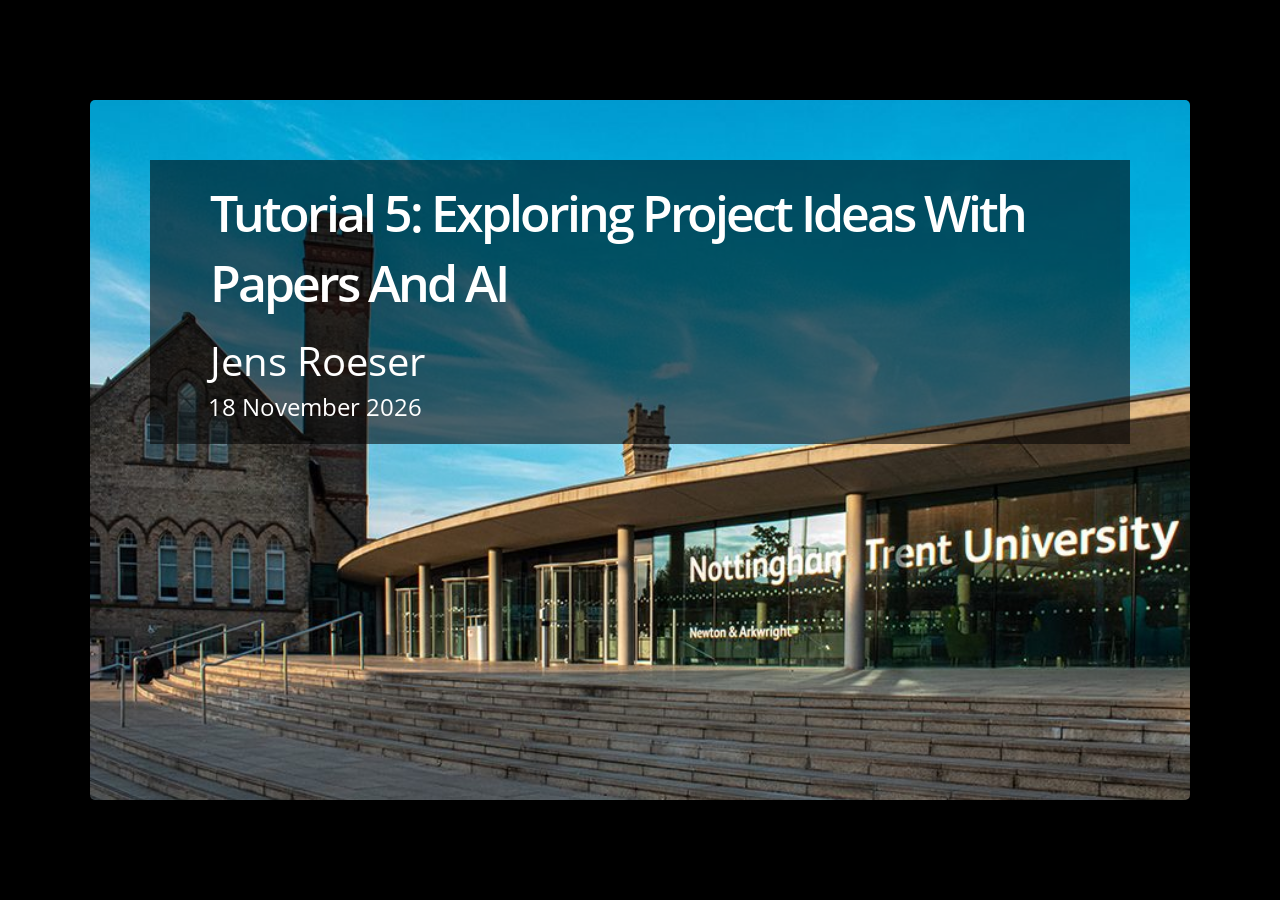
==== commit 3ace8b7f: "Publish reviewed tutorial slides from f8b05e2" ====
--- a/2026/05-project-planning-literature-search-ai.html
+++ b/2026/05-project-planning-literature-search-ai.html
@@ -3813,9 +3813,6 @@
 
 <p>PLOS articles use a <strong>CC BY licence</strong>, unless otherwise indicated: reuse is permitted with attribution. This simplifies choosing a paper for the later AI task.</p>
 
-<div class="workshop-box">
-When time is up, share one useful search term or obstacle.</div>
-
 <p>Can’t find a paper? Download the PDF of this example:</p>
 
 <p><a href='https://doi.org/10.1371/journal.pone.0307162' title=''>Zhu et al. (2024): smartphone addiction, sleep quality, and physical exercise</a>.</p>
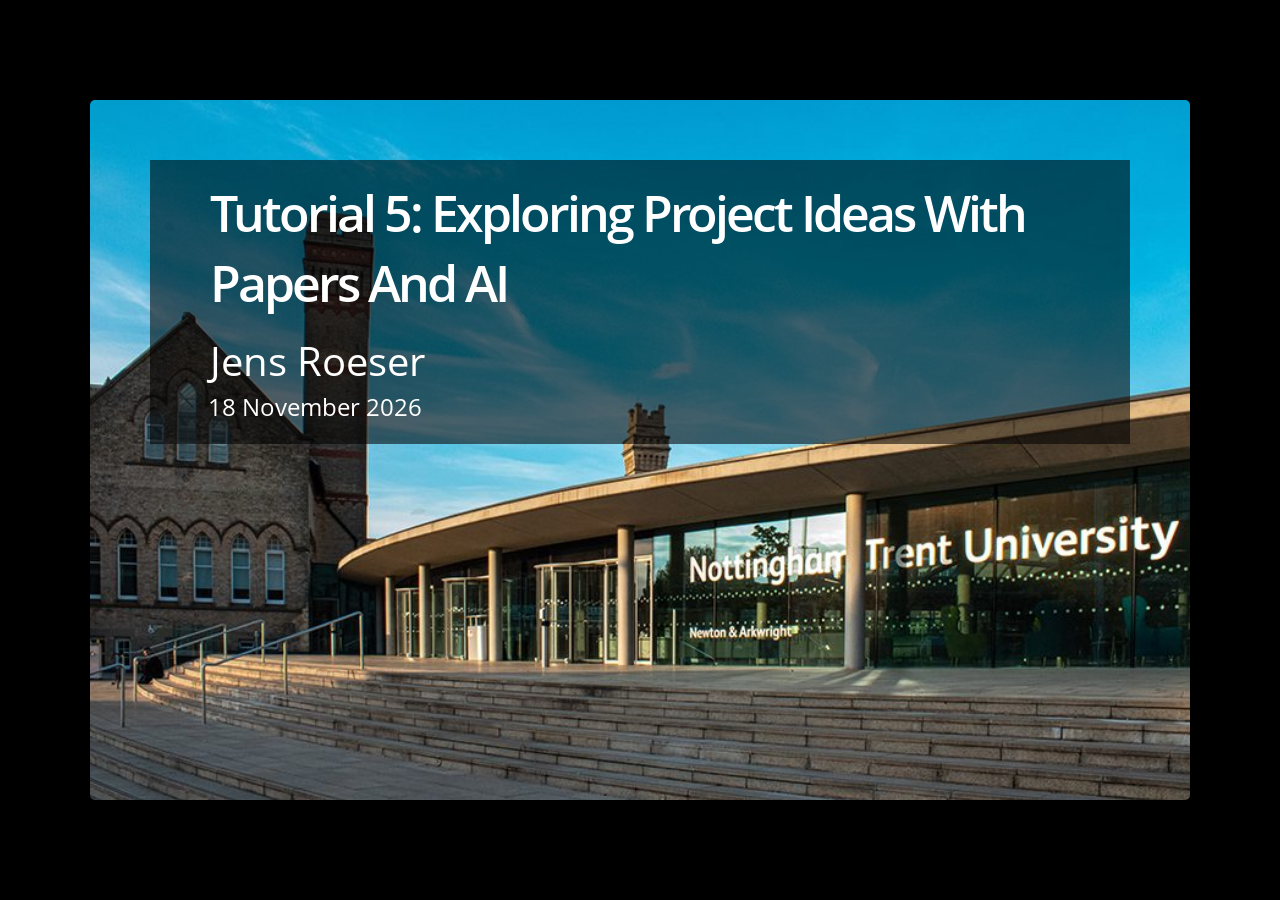
==== commit 18e814ff: "Publish reviewed tutorial slides from c6a33bd" ====
--- a/2026/05-project-planning-literature-search-ai.html
+++ b/2026/05-project-planning-literature-search-ai.html
@@ -3881,8 +3881,6 @@
 
 </article></slide><slide class=""><hgroup><h2>Task: Extract And Check (6 mins)</h2></hgroup><article  id="task-extract-and-check-6-mins">
 
-<p>Adapt this prompt to your paper:</p>
-
 <div class="workshop-box workshop-prompt">
 Use only the attached paper. In a short table, identify: the research aim; design and sample; key measurements; one main finding; and one limitation reported by the authors. Give a section or page and supporting passage for each. Say “not reported” where needed. Do not infer missing details or add other sources.</div>
 
